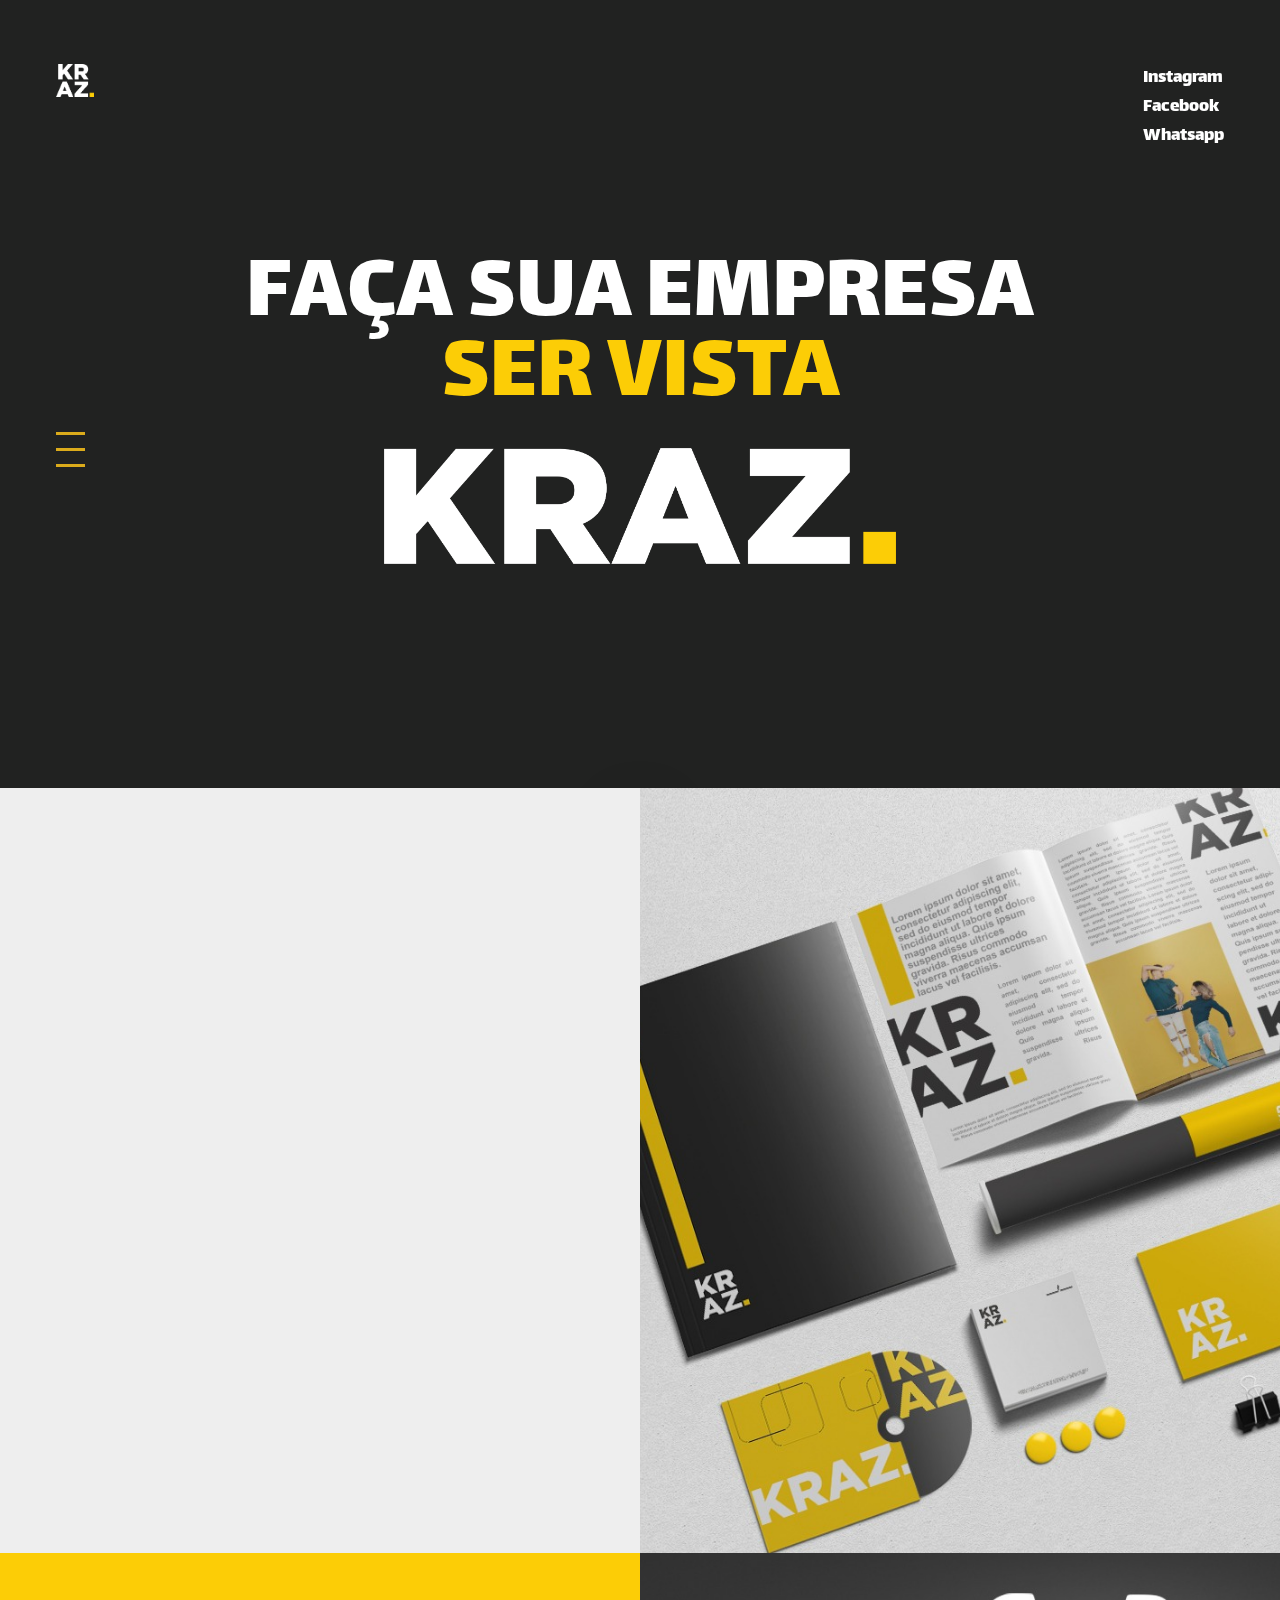
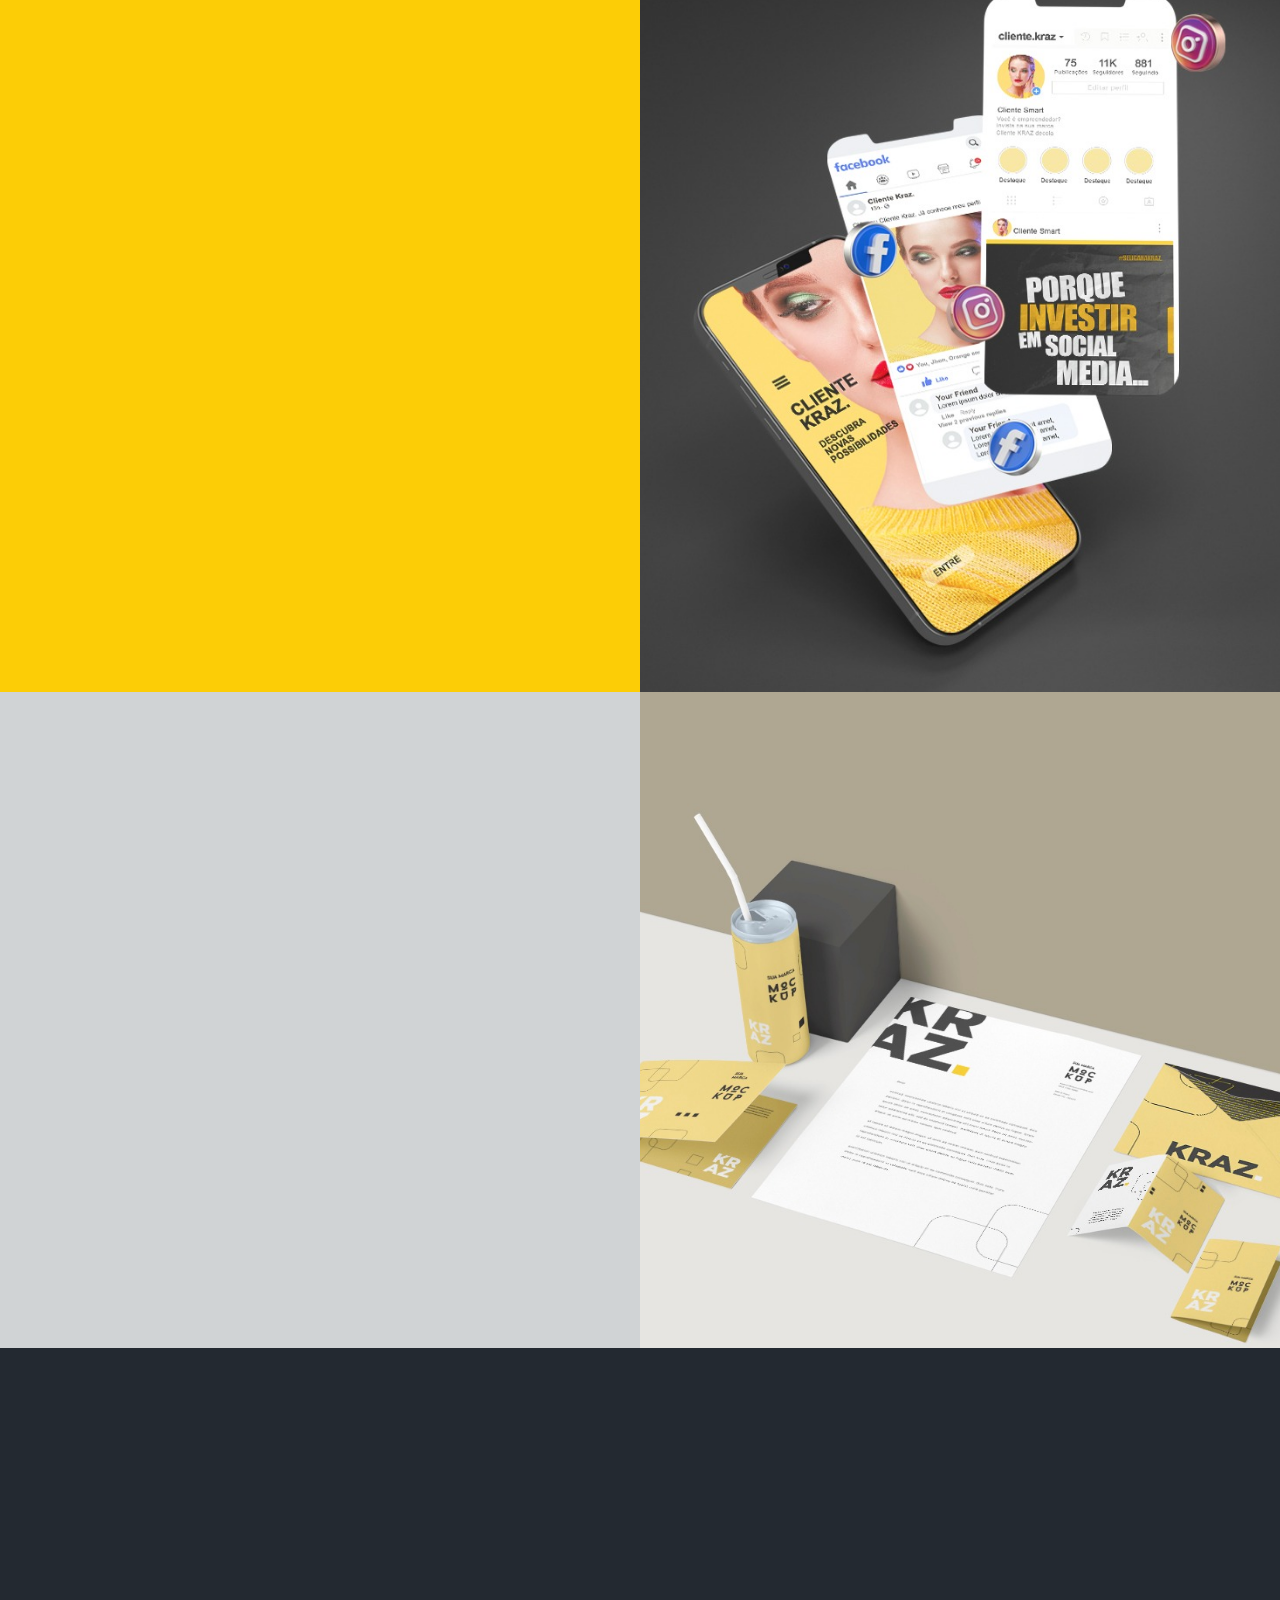
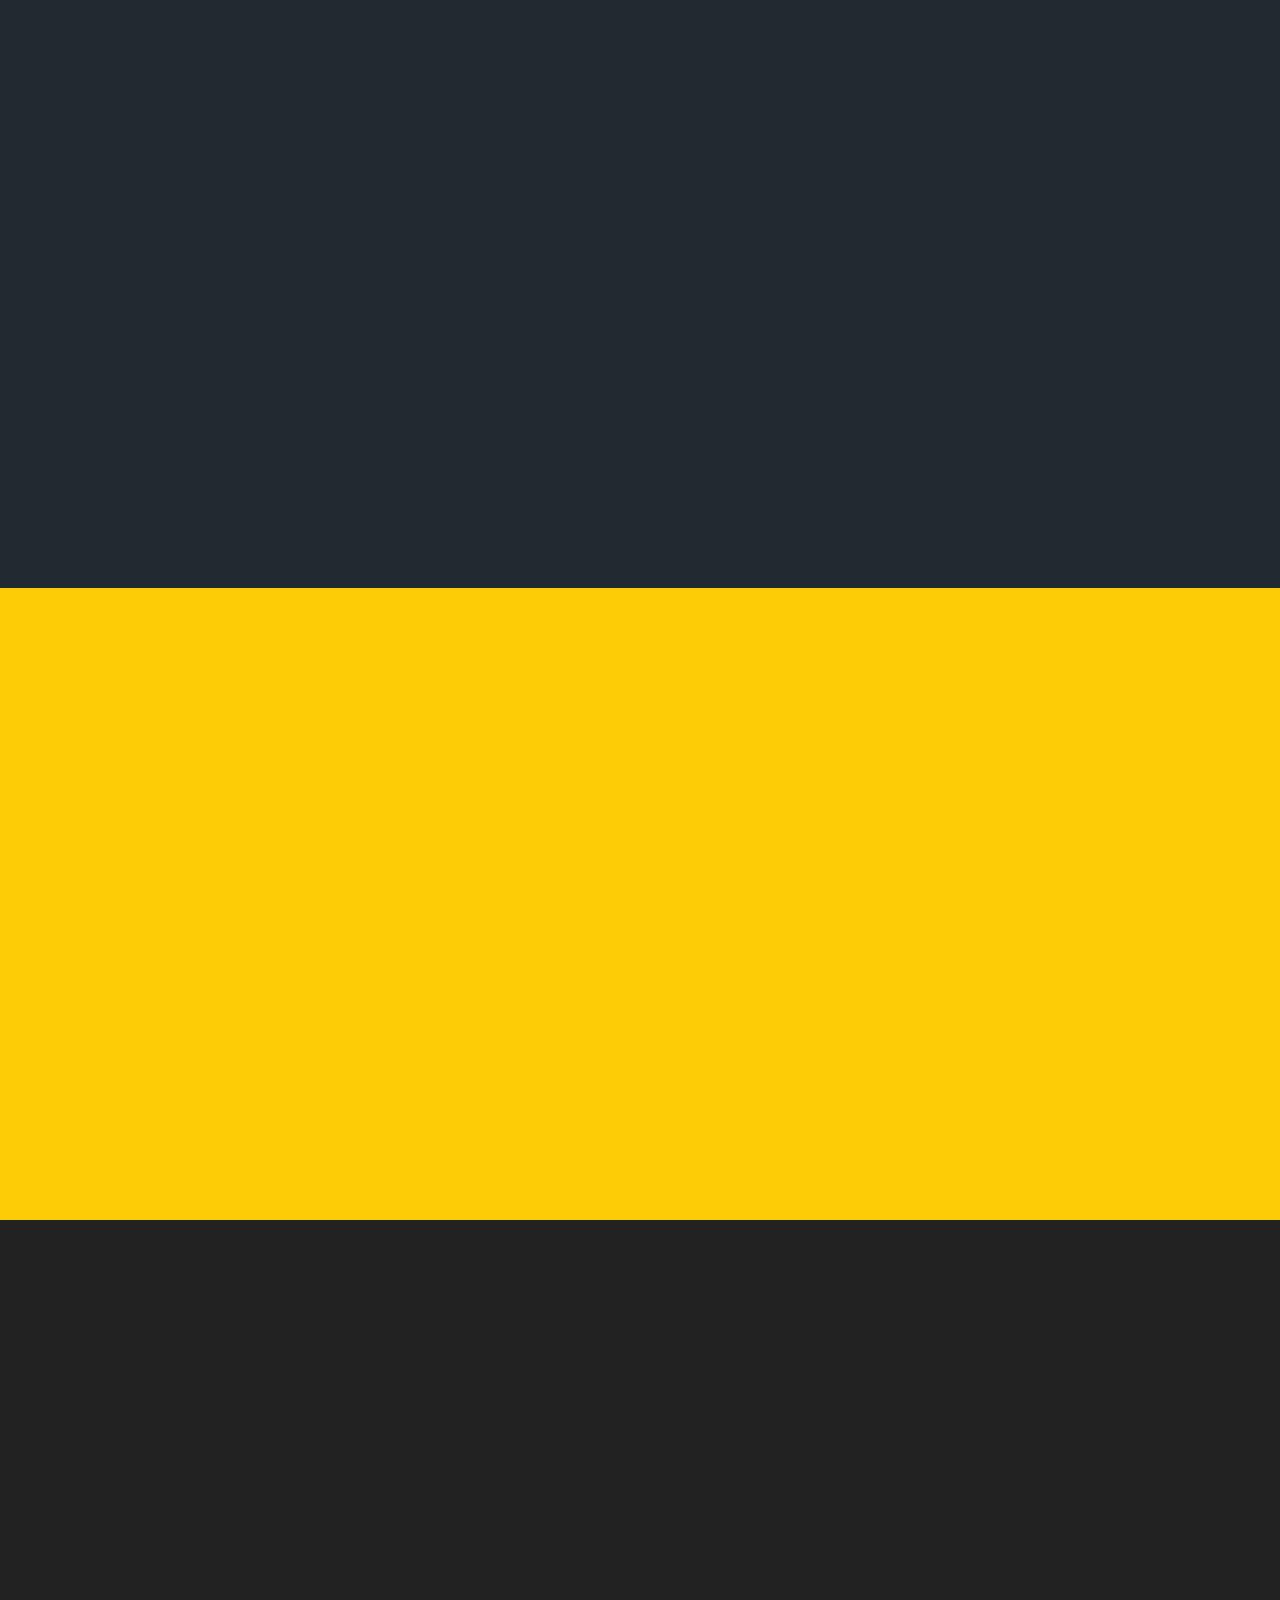
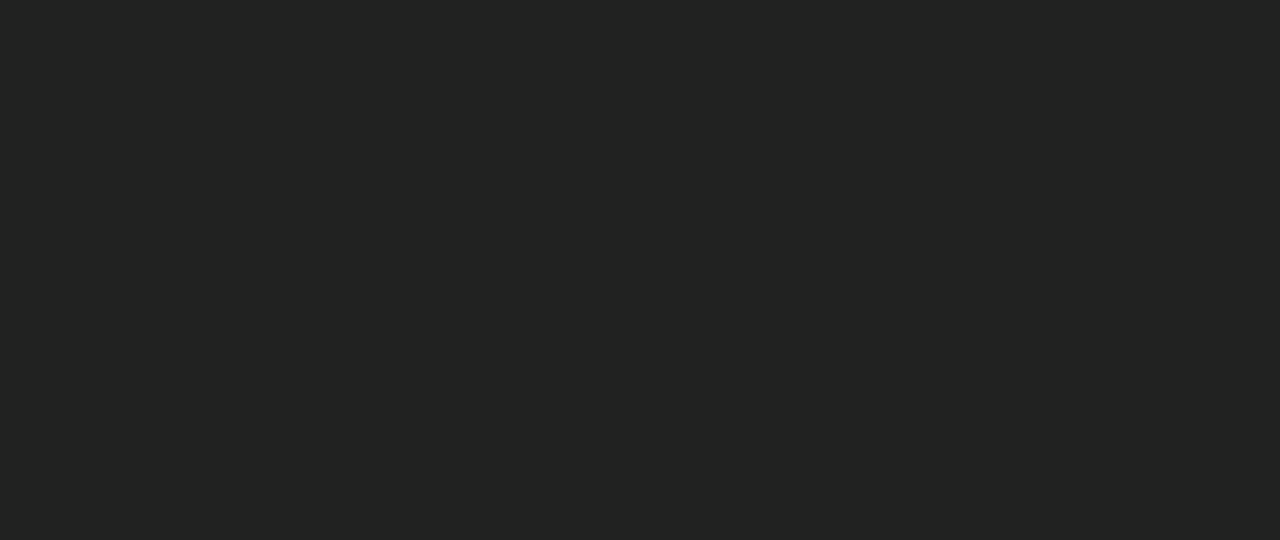
==== index.html @ 351a4a83 "remove slash from favicon" ====
<!DOCTYPE html>
<html lang="en">

<head>
  <meta charset="UTF-8">
  <meta name="viewport" content="width=device-width, initial-scale=1.0">
  <title>KRAZ - Início</title>
  <link rel="shortcut icon" href="favicon.ico" type="image/x-icon">
  <link rel="icon" href="favicon.ico" type="image/x-icon">
  <link rel="stylesheet" type="text/css" href="css/bootstrap.min.css">
  <link rel="stylesheet" type="text/css" href="css/fontawesome-all.min.css">
  <link rel="stylesheet" type="text/css" href="css/style.css">
  <link rel="stylesheet" type="text/css" href="css/organic-theme.css">
</head>

<body>
  <div class="menu-toggle">
    <div class="icon"></div>
  </div>
  <div class="main-menu">
    <div class="contant-info">
      <div><a href="mailto:agenciakraz@gmail.com">agenciakraz@gmail.com</a></div>
      <div>(11) 91148-5581</div>
    </div>
    <div class="menu-links">
      <ul>
        <li><a href="index.html">Início</a></li>
        <li><a href="contact.html">Contato</a></li>
      </ul>
    </div>
    <div class="social-media">
      <div class="social-link-holder"><a href="https://www.instagram.com/agenciakraz/">Instagram</a></div>
      <div class="social-link-holder"><a href="https://www.facebook.com/agencia.kraz">Facebook</a></div>
      <div class="social-link-holder"><a href="https://api.whatsapp.com/send?phone=5511911485581">Whatsapp</a></div>
    </div>
  </div>
  <nav class="container-fluid cnav">
    <div class="row">
      <div class="col">
        <div class="logo-holder">
          <a href="index.html"><img class="logo" src="images/logo.png" alt="KRAZ"></a>
        </div>
      </div>
      <div class="col text-right">
        <div class="social-media">
          <div class="social-link-holder"><a href="https://www.instagram.com/agenciakraz/">Instagram</a></div>
          <div class="social-link-holder"><a href="https://www.facebook.com/agencia.kraz">Facebook</a></div>
          <div class="social-link-holder"><a href="https://api.whatsapp.com/send?phone=5511911485581">Whatsapp</a></div>
        </div>
      </div>
    </div>
  </nav>
  <header class="container-fluid header">
    <div class="mouse-scroll"></div>
    <div class="row">
      <div class="col">
        <div class="extra-lg-text">
          <span>faça sua empresa</span><br>
          <span class="other-color">ser vista</span>
        </div>
        <img class="header-text-logo" src="images/kraz.png" alt="KRAZ">
      </div>
    </div>
  </header>
  <div class="container-fluid box-content">
    <div class="row">
      <div class="col-md-6">
        <div class="boxy c1-color">
          <div class="row">
            <div class="col">
              <h1 class="title">LOGOS<br>IDENTIDADES &<br>PROJETOS CRIATIVOS</h1>
            </div>
          </div>
          <div class="row">
            <div class="col-xs-12 col-sm-6 col-md-12 col-lg-5">
              <div class="text">
                <ul>
                  <li>Logo</li>
                  <li>Identidade visual</li>
                  <li>Estratégia de marca</li>
                </ul>
              </div>
            </div>
            <div class="col-xs-12 col-sm-6 col-md-12 col-lg-7">
              <div class="text">
                <ul>
                  <li>Planejamento estratégico</li>
                  <li>Design de produtos e serviços</li>
                  <li>Design gráfico</li>
                </ul>
              </div>
            </div>
          </div>
        </div>
      </div>
      <div class="col-md-6">
        <div class="boxy img-box">
          <div class="img"><img src="images/img1.jpeg" alt=""></div>
          <div class="bottom-text">
            <div class="link"></div>
            <div class="text"></div>
          </div>
        </div>
      </div>
    </div>
  </div>
  <div class="container-fluid box-content">
    <div class="row">
      <div class="col-md-6">
        <div class="boxy primary-color">
          <div class="row">
            <div class="col">
              <h1 class="title">SOCIAL MEDIA &<br>MERCADO DIGITAL</h1>
            </div>
          </div>
          <div class="row">
            <div class="col-xs-12 col-sm-6 col-md-12 col-lg-5">
              <div class="text">
                <ul>
                  <li>Redes sociais</li>
                  <li>Produção de Conteúdo</li>
                  <li>Criação e otimização</li>
                </ul>
              </div>
            </div>
            <div class="col-xs-12 col-sm-6 col-md-12 col-lg-7">
              <div class="text">
                <ul>
                  <li>User interface</li>
                  <li>User experience</li>
                  <li>Análise de medias</li>
                </ul>
              </div>
            </div>
          </div>
        </div>
      </div>
      <div class="col-md-6">
        <div class="boxy img-box">
          <div class="img"><img src="images/img2.jpeg" alt=""></div>
          <div class="bottom-text">
            <div class="link"></div>
            <div class="text"></div>
          </div>
        </div>
      </div>
    </div>
  </div>
  <div class="container-fluid box-content">
    <div class="row">
      <div class="col-md-6">
        <div class="boxy c2-color">
          <div class="row">
            <div class="col">
              <h1 class="title">DESIGN DE PAPELARIA</h1>
            </div>
          </div>
          <div class="row">
            <div class="col-xs-12 col-sm-6 col-md-12 col-lg-5">
              <div class="text">
                <ul>
                  <li>EMBALAGENS</li>
                  <li>PRODUTOS</li>
                  <li>LIVROS E APOSTILAS</li>
                  <li>BRINDES</li>
                </ul>
              </div>
            </div>
            <div class="col-xs-12 col-sm-6 col-md-12 col-lg-7">
              <div class="text">
                <ul>
                  <li>FOLDERS, BANNERS & FLYERS</li>
                  <li>CARTÕES</li>
                  <li>E MUITO MAIS</li>
                </ul>
              </div>
            </div>
          </div>
        </div>
      </div>
      <div class="col-md-6">
        <div class="boxy img-box">
          <div class="img"><img src="images/img3.jpeg" alt=""></div>
          <div class="bottom-text">
            <div class="link"></div>
            <div class="text"></div>
          </div>
        </div>
      </div>
    </div>
  </div>
  <div class="container-fluid default-content">
    <div class="row">
      <div class="col">
        <div class="lg-text">
          <span>Você precisa saber disso</span><br>
          <span class="other-color">Agora!</span>
        </div>
        <div class="normal-text">
          <p>
            Utilizamos da social media, marketing digital, criação e muita publicidade para criar soluções inteligentes <br>e fazer nossos clientes crescerem de forma orgânica,
            através de ferramentas estratégicas.<br>Focamos na jornada do cliente, pois é através dela que a <strong>mágica acontece</strong>!<br><br>
            Somos amigos, somos sócios, somos colaboradores, somos realizadores. Somos <br> <strong>uma família de famintos por experiências de sucesso</strong>.
          </p>
        </div>
        <div class="btn-holder">
          <a href="https://www.instagram.com/agenciakraz/" class="cr-btn primary">
            <i class="fab fa-instagram"></i>
            Visite nosso Instagram 
          </a>
        </div>
      </div>
    </div>
  </div>
  <div class="container-fluid other-content">
    <div class="row">
      <div class="col">
        <div class="lg-text">Vamos criar um<br>novo projeto?</div>
        <div class="normal-text">
          <p>Tem dúvidas sobre como podemos te ajudar? Manda pra gente!<br>Entraremos em contato o mais rápido possível.</p>
        </div>
        <div class="btn-holder">
          <a href="contact.html" class="cr-btn ex-padding">Entre em contato</a>
        </div>
      </div>
    </div>
  </div>
  <footer class="container-fluid footer">
    <div class="row">
      <div class="col">
        <div class="lg-text">
          <span>Que bom que você</span><br>
          <span>chegou até aqui!</span>
        </div>
        <div class="normal-text">
          <p>Falta pouco para fazer a sua empresa brilhar.</p>
        </div>
      </div>
    </div>
    <div class="row">
      <div class="col">
        <div class="contact-info-holder">
          <div class="title">Telefone</div>
          <div class="contact-info">(11) 91148-5581</div>
        </div>
      </div>
      <div class="col">
        <div class="contact-info-holder">
          <div class="title">E-mail</div>
          <div class="contact-info"><a href="mailto:agenciakraz@gmail.com">agenciakraz@gmail.com</a></div>
          <div class="social-media">
            <div class="social-link-holder"><a href="https://www.instagram.com/agenciakraz/">Instagram</a></div>
            <div class="social-link-holder"><a href="https://www.facebook.com/agencia.kraz">Facebook</a></div>
            <div class="social-link-holder"><a href="https://api.whatsapp.com/send?phone=5511911485581">Whatsapp</a></div>
          </div>
        </div>
      </div>
    </div>
  </footer>
  <script src="js/jquery.min.js"></script>
  <script src="js/popper.min.js"></script>
  <script src="js/bootstrap.min.js"></script>
  <script src="js/anime.min.js"></script>
  <script src="js/scrollreveal.min.js"></script>
  <script src="js/main.js"></script>
</body>

</html>
---- css/style.css ----
/*------------------------------------------------------------------
 * Theme Name: CRE8
 * Theme URI: https://www.brandio.io/envato/cre8
 * Author: Brandio
 * Author URI: https://www.brandio.io/
 * Description: A Bootstrap Responsive HTML5 Template
 * Version: 1.0
 * Licensed under MIT (https://github.com/twbs/bootstrap/blob/master/LICENSE)
 * Bootstrap v4.1 (http://getbootstrap.com)
 * Copyright 2019 Brandio.
 -------------------------------------------------------------------*/
/*------------------------------------------------------------------
[Table of contents]

1. General Styles.
2. Header Styles
3. Box Contentt Styles
4. Default Content Styles
5. Clients Section Styles
6. Other Content Styles
7. Process Section Styles
8. Team Section Styles
9. Jobs Section Styles
10. Blog Section Styles
11. Post Section Styles
12. Form Contact Styles
13. Jobs Section Styles
14. Social Row Styles
15. Project Info Styles
16. Footer Styles
17. Responsive Styles.
-------------------------------------------------------------------*/
@import url("https://fonts.googleapis.com/css?family=Comfortaa&display=swap");

@import url("https://fonts.googleapis.com/css?family=Lalezar&display=swap");
/* -----------------------------------
    1 - General Styles
------------------------------------*/
::selection {
  background-color: rgba(137, 139, 145, 0.7);
}

*,
body {
  font-family: "Comfortaa", cursive;
  font-weight: 400;
  -webkit-font-smoothing: antialiased;
  text-rendering: optimizeLegibility;
  -moz-osx-font-smoothing: grayscale;
}

h1,
h2,
h3,
h4,
h5,
h6 {
  font-family: "Lalezar", cursive;
}

button {
  border: none;
  background: transparent;
}

.cr-btn {
  display: inline-block;
  font-family: "Lalezar", cursive;
  font-size: 1.45rem;
  color: #fff;
  text-transform: uppercase;
  padding: 1.3rem 2.1rem 1rem;
  border-radius: 10rem;
  -webkit-box-shadow: inset 0 0 0 0.25rem #fff;
  box-shadow: inset 0 0 0 0.25rem #fff;
  -webkit-transition: all 0.3s ease-in-out;
  transition: all 0.3s ease-in-out;
}

.cr-btn:hover,
.cr-btn:focus {
  color: #232931;
  text-decoration: none;
  -webkit-box-shadow: inset 0 0 0 3.25rem #fff;
  box-shadow: inset 0 0 0 3.25rem #fff;
}

.cr-btn.primary {
  color: #fff;
  -webkit-box-shadow: inset 0 0 0 0.28rem #4ecca3;
  box-shadow: inset 0 0 0 0.28rem #4ecca3;
}

.cr-btn.primary:hover,
.cr-btn.primary:focus {
  color: #fff;
  -webkit-box-shadow: inset 0 0 0 3.25rem #4ecca3;
  box-shadow: inset 0 0 0 3.25rem #4ecca3;
}

.cr-btn.black {
  color: #000;
  -webkit-box-shadow: inset 0 0 0 0.28rem #000;
  box-shadow: inset 0 0 0 0.28rem #000;
}

.cr-btn.black:hover,
.cr-btn.black:focus {
  color: #fff;
  -webkit-box-shadow: inset 0 0 0 3.25rem #000;
  box-shadow: inset 0 0 0 3.25rem #000;
}

.cr-btn.ex-padding {
  padding: 1.3rem 3.7rem 1rem;
}

body {
  overflow-x: hidden;
  -webkit-transition: all 500ms cubic-bezier(1, -0.02, 0.25, 0.75);
  transition: all 500ms cubic-bezier(1, -0.02, 0.25, 0.75);
}

body.menu-open {
  padding-left: 30rem;
}

.menu-toggle {
  position: fixed;
  z-index: 99999;
  width: 1.8rem;
  height: 2.2rem;
  cursor: pointer;
  left: 3.5rem;
  top: 50%;
  margin-top: -1.1rem;
  mix-blend-mode: difference;
  -webkit-transition: all 500ms cubic-bezier(1, -0.02, 0.25, 0.75);
  transition: all 500ms cubic-bezier(1, -0.02, 0.25, 0.75);
}

.menu-toggle .icon {
  position: absolute;
  display: inline-block;
  top: 0;
  left: 0;
  width: 100%;
  height: 3px;
  background-color: #4ecca3;
  -webkit-transition: all 0.4s ease;
  transition: all 0.4s ease;
}

.menu-toggle .icon:before,
.menu-toggle .icon:after {
  content: "";
  position: absolute;
  left: 0;
  width: 100%;
  height: 100%;
  background-color: #4ecca3;
  -webkit-transform-origin: center;
  -moz-transform-origin: center;
  -ms-transform-origin: center;
  transform-origin: center;
  -webkit-transition: all 0.4s ease;
  transition: all 0.4s ease;
}

.menu-toggle .icon:before {
  top: 1rem;
}

.menu-toggle .icon:after {
  top: 2rem;
}

.menu-toggle.open {
  left: 29.1rem;
}

.menu-toggle.open .icon {
  background-color: transparent;
}

.menu-toggle.open .icon:before {
  -webkit-transform: rotate(45deg) scaleX(1.4);
  -moz-transform: rotate(45deg) scaleX(1.4);
  -ms-transform: rotate(45deg) scaleX(1.4);
  transform: rotate(45deg) scaleX(1.4);
}

.menu-toggle.open .icon:after {
  top: 1rem;
  -webkit-transform: rotate(-45deg) scaleX(1.4);
  -moz-transform: rotate(-45deg) scaleX(1.4);
  -ms-transform: rotate(-45deg) scaleX(1.4);
  transform: rotate(-45deg) scaleX(1.4);
}

.main-menu {
  position: fixed;
  top: 0;
  left: -30rem;
  height: 100%;
  width: 30rem;
  background-color: #393e46;
  text-align: right;
  padding: 3rem 4rem;
  overflow-y: hidden;
  z-index: 9999;
  -webkit-transition: all 500ms cubic-bezier(1, -0.02, 0.25, 0.75);
  transition: all 500ms cubic-bezier(1, -0.02, 0.25, 0.75);
}

.main-menu.opened {
  left: 0;
}

.main-menu .contant-info {
  margin-bottom: 4rem;
}

.main-menu .contant-info div {
  font-family: "Lalezar", cursive;
  font-size: 1.3rem;
  color: #777a80;
}

.main-menu .contant-info div a {
  font-family: "Lalezar", cursive;
  font-size: 1.3rem;
  color: #777a80;
  -webkit-transition: all 0.3s ease;
  transition: all 0.3s ease;
}

.main-menu .contant-info div a:hover,
.main-menu .contant-info div a:focus {
  color: #4ecca3;
  text-decoration: none;
}

.main-menu .menu-links {
  margin-bottom: 6rem;
}

.main-menu .menu-links ul {
  padding: 0;
  margin: 0;
  list-style: none;
}

.main-menu .menu-links ul li {
  overflow: hidden;
  padding-top: 0.5rem;
}

.main-menu .menu-links ul li a {
  display: inline-block;
  font-size: 5.3rem;
  line-height: 5.3rem;
  font-family: "Lalezar", cursive;
  color: #14181c;
  text-transform: uppercase;
  -webkit-transition: all 0.5s ease;
  transition: all 0.5s ease;
}

.main-menu .menu-links ul li a:hover,
.main-menu .menu-links ul li a:focus {
  color: #fff;
  text-decoration: none;
}

.main-menu .social-media {
  display: inline-block;
  opacity: 1;
  pointer-events: all;
  -webkit-transform: translateY(0);
  -moz-transform: translateY(0);
  -ms-transform: translateY(0);
  transform: translateY(0);
  -webkit-transition: all 0.3s ease;
  transition: all 0.3s ease;
}

.main-menu .social-media .social-link-holder {
  text-align: right;
}

.main-menu .social-media .social-link-holder a {
  font-size: 1.2rem;
  font-family: "Lalezar", cursive;
  color: #a8aaad;
  -webkit-transition: all 0.3s ease;
  transition: all 0.3s ease;
}

.main-menu .social-media .social-link-holder a:hover,
.main-menu .social-media .social-link-holder a:focus {
  color: #8b8d91;
  text-decoration: none;
}

/* -----------------------------------
    2 - Header Styles
------------------------------------*/
.cnav {
  position: fixed;
  width: 100%;
  z-index: 999;
  padding: 4rem 3.5rem;
  pointer-events: none;
  -webkit-transition: all 0.3s ease;
  transition: all 0.3s ease;
}

.cnav .logo-holder {
  display: inline-block;
  pointer-events: all;
}

.cnav .logo-holder img {
  width: 2.4rem;
}

.cnav .social-media {
  display: inline-block;
  opacity: 1;
  pointer-events: all;
  -webkit-transform: translateY(0);
  -moz-transform: translateY(0);
  -ms-transform: translateY(0);
  transform: translateY(0);
  -webkit-transition: all 0.3s ease;
  transition: all 0.3s ease;
}

.cnav .social-media .social-link-holder {
  text-align: left;
}

.cnav .social-media .social-link-holder a {
  font-size: 1.2rem;
  font-family: "Lalezar", cursive;
  color: #fff;
  -webkit-transition: all 0.3s ease;
  transition: all 0.3s ease;
}

.cnav .social-media .social-link-holder a:hover,
.cnav .social-media .social-link-holder a:focus {
  color: #898b91;
  text-decoration: none;
}

.cnav .social-media.hide {
  -webkit-transform: translateY(-13rem);
  -moz-transform: translateY(-13rem);
  -ms-transform: translateY(-13rem);
  transform: translateY(-13rem);
}

.cnav.blend {
  mix-blend-mode: difference;
}

.header {
  background-color: #232931;
  text-align: center;
  padding: 16rem 3.5rem 14rem;
}

.header .mouse-scroll {
  position: absolute;
  display: inline-block;
  bottom: 3rem;
  left: 50%;
  margin-left: -0.8rem;
  width: 1.6rem;
  height: 2.4rem;
  border-radius: 2rem;
  background-color: rgba(255, 255, 255, 0.15);
  pointer-events: none;
  -webkit-box-shadow: 0 0.3rem 5rem rgba(0, 0, 0, 0.24);
  box-shadow: 0 0.3rem 5rem rgba(0, 0, 0, 0.24);
  -webkit-transition: all 0.6s ease;
  transition: all 0.6s ease;
}

.header .mouse-scroll:before {
  position: absolute;
  content: "";
  top: 0.5rem;
  left: 50%;
  margin-left: -0.1rem;
  width: 0.2rem;
  height: 0.4rem;
  border-radius: 1rem;
  background-color: rgba(255, 255, 255, 0.21);
  -webkit-animation: m-an 2s ease infinite;
  -moz-animation: m-an 2s ease infinite;
  -ms-animation: m-an 2s ease infinite;
  animation: m-an 2s ease infinite;
}

.header .mouse-scroll.hide {
  opacity: 0;
}

.header .mouse-scroll.hide:before {
  opacity: 0;
  -webkit-animation: none;
  -moz-animation: none;
  -ms-animation: none;
  animation: none;
  -webkit-transition: all 0.6s ease;
  transition: all 0.6s ease;
}

@-webkit-keyframes m-an {
  0% {
    top: 0.5rem;
    height: 0.2rem;
    opacity: 0;
  }

  15% {
    top: 0.7rem;
    height: 0.6rem;
    opacity: 1;
  }

  50% {
    top: 0.9rem;
    height: 0.6rem;
    opacity: 1;
  }

  70% {
    top: 1rem;
    height: 0.5rem;
    opacity: 1;
  }

  90% {
    top: 1.2rem;
    height: 0.5rem;
    opacity: 0;
  }

  100% {
    top: 1.2rem;
    height: 0.5rem;
    opacity: 0;
  }
}

@-moz-keyframes m-an {
  0% {
    top: 0.5rem;
    height: 0.2rem;
    opacity: 0;
  }

  15% {
    top: 0.7rem;
    height: 0.6rem;
    opacity: 1;
  }

  50% {
    top: 0.9rem;
    height: 0.6rem;
    opacity: 1;
  }

  70% {
    top: 1rem;
    height: 0.5rem;
    opacity: 1;
  }

  90% {
    top: 1.2rem;
    height: 0.5rem;
    opacity: 0;
  }

  100% {
    top: 1.2rem;
    height: 0.5rem;
    opacity: 0;
  }
}

@-ms-keyframes m-an {
  0% {
    top: 0.5rem;
    height: 0.2rem;
    opacity: 0;
  }

  15% {
    top: 0.7rem;
    height: 0.6rem;
    opacity: 1;
  }

  50% {
    top: 0.9rem;
    height: 0.6rem;
    opacity: 1;
  }

  70% {
    top: 1rem;
    height: 0.5rem;
    opacity: 1;
  }

  90% {
    top: 1.2rem;
    height: 0.5rem;
    opacity: 0;
  }

  100% {
    top: 1.2rem;
    height: 0.5rem;
    opacity: 0;
  }
}

@keyframes m-an {
  0% {
    top: 0.5rem;
    height: 0.2rem;
    opacity: 0;
  }

  15% {
    top: 0.7rem;
    height: 0.6rem;
    opacity: 1;
  }

  50% {
    top: 0.9rem;
    height: 0.6rem;
    opacity: 1;
  }

  70% {
    top: 1rem;
    height: 0.5rem;
    opacity: 1;
  }

  90% {
    top: 1.2rem;
    height: 0.5rem;
    opacity: 0;
  }

  100% {
    top: 1.2rem;
    height: 0.5rem;
    opacity: 0;
  }
}

.extra-lg-text {
  color: #fff;
  text-align: center;
  font-family: "Lalezar", cursive;
  font-size: 6rem;
  line-height: 5rem;
  text-transform: uppercase;
}

.header-contact .lg-text {
  line-height: 4.8rem;
}

.extra-lg-text span {
  display: inline-block;
  font-family: "Lalezar", cursive;
}

.extra-lg-text .other-color {
  color: #4ecca3;
  font-family: "Lalezar", cursive;
}

.header-text-logo {
  margin-top: 32px;
  width: 40vw;
}

/*
.inner-page{
    .header{
        background-color: #393E46;
    }
}
*/
/* -----------------------------------
    3 - Box Contentt Styles
------------------------------------*/
.box-content {
  padding: 0;
}

.box-content .row {
  margin: 0;
}

.box-content .row div[class^="col"] {
  padding: 0;
}

.boxy {
  position: relative;
  height: 100%;
  padding: 12rem 6rem;
}

.boxy h1.title {
  font-size: 4.1rem;
  line-height: 3.4rem;
  margin: 0;
  margin-bottom: 3rem;
}

.boxy .text ul {
  padding: 0;
  margin: 0;
  list-style: none;
}

.boxy .text ul li {
  font-family: "Lalezar", cursive;
  text-transform: uppercase;
  font-size: 1.2rem;
}

.boxy .bottom-text {
  text-align: center;
}

.boxy .bottom-text .link {
  font-family: "Lalezar", cursive;
  text-transform: uppercase;
  color: #fff;
  font-size: 1.3rem;
}

.boxy .bottom-text .link a {
  font-family: "Lalezar", cursive;
  text-transform: uppercase;
  color: #fff;
  font-size: 1.3rem;
  -webkit-transition: all 0.3s ease;
  transition: all 0.3s ease;
}

.boxy .bottom-text .link a:hover,
.boxy .bottom-text .link a:focus {
  color: #abadb3;
  text-decoration: none;
}

.boxy .bottom-text .text {
  color: #fff;
  font-size: 1.2rem;
}

.boxy .project-link-full {
  position: absolute;
  display: inline-block;
  top: 0;
  left: 0;
  width: 100%;
  height: 100%;
}

.boxy.c1-color {
  background-color: #eeeeee;
}

.boxy.c1-color h1.title {
  color: #232931;
}

.boxy.c1-color .text {
  color: rgba(0, 0, 0, 0.66);
}

.boxy.c1-color .slg-text {
  color: #232931;
}

.boxy.c1-color .normal-lg-text p {
  color: rgba(0, 0, 0, 0.66);
}

.boxy.primary-color {
  background-color: #4ecca3;
}

.boxy.primary-color h1.title {
  color: #232931;
}

.boxy.primary-color .text {
  color: rgba(0, 0, 0, 0.66);
}

.boxy.primary-color .slg-text {
  color: #fff;
}

.boxy.primary-color .normal-lg-text p {
  color: #fff;
}

.boxy.default-color {
  background-color: #232931;
}

.boxy.default-color h1.title {
  color: #eeeeee;
}

.boxy.default-color .text {
  color: rgba(216, 216, 216, 0.66);
}

.boxy.default-color .slg-text {
  color: #fff;
}

.boxy.default-color .normal-lg-text p {
  color: rgba(255, 255, 255, 0.66);
}

.boxy.c2-color {
  background-color: #393e46;
}

.boxy.c2-color h1.title {
  color: #eeeeee;
}

.boxy.c2-color .text {
  color: rgba(216, 216, 216, 0.66);
}

.boxy.c2-color .slg-text {
  color: #fff;
}

.boxy.c2-color .normal-lg-text p {
  color: rgba(255, 255, 255, 0.66);
}

.boxy.img-box {
  position: relative;
  padding: 4rem;
  min-height: 652px;
  z-index: 1;
  display: -webkit-box;
  display: -moz-box;
  display: -ms-flexbox;
  display: -webkit-flex;
  display: flex;
  -moz-justify-content: center;
  -webkit-justify-content: center;
  -ms-justify-content: center;
  justify-content: center;
  -moz-align-items: flex-end;
  -webkit-align-items: flex-end;
  -ms-align-items: flex-end;
  align-items: flex-end;
  overflow: hidden;
}

.boxy.img-box:before {
  content: "";
  position: absolute;
  top: 0;
  left: 0;
  width: 100%;
  height: 100%;
  background-color: #232931;
  opacity: 0;
  z-index: -1;
  -webkit-transform-origin: center center;
  -moz-transform-origin: center center;
  -ms-transform-origin: center center;
  transform-origin: center center;
  -webkit-transform: scale(0.9);
  -moz-transform: scale(0.9);
  -ms-transform: scale(0.9);
  transform: scale(0.9);
  -webkit-transition: all 0.4s ease;
  transition: all 0.4s ease;
}

.boxy.img-box .img img {
  display: block;
  width: 100%;
  height: 100%;
  object-fit: cover;
}

.boxy.img-box .img {
  content: "";
  position: absolute;
  top: 0;
  left: 0;
  width: 100%;
  height: 100%;
  z-index: -2;
  background-size: cover;
  background-position: center;
  background-repeat: no-repeat;
  -webkit-transform-origin: center center;
  -moz-transform-origin: center center;
  -ms-transform-origin: center center;
  transform-origin: center center;
  -webkit-transform: scale(1);
  -moz-transform: scale(1);
  -ms-transform: scale(1);
  transform: scale(1);
  -webkit-transition: all 2s ease;
  transition: all 2s ease;
}

.boxy.img-box:hover .img,
.boxy.img-box:focus .img {
  -webkit-transform: scale(1.1);
  -moz-transform: scale(1.1);
  -ms-transform: scale(1.1);
  transform: scale(1.1);
}

.boxy.img-box:hover:before,
.boxy.img-box:focus:before {
  opacity: 0.8;
  -webkit-transform: scale(1);
  -moz-transform: scale(1);
  -ms-transform: scale(1);
  transform: scale(1);
}

/* -----------------------------------
    4 - Default Content Styles
------------------------------------*/
.default-content {
  background-color: #232931;
  text-align: center;
  padding: 10rem 3.5rem 8rem;
}

.default-content .lg-text {
  margin-bottom: 2.2rem;
}

.default-content p {
  color: rgba(255, 255, 255, 0.66);
  font-size: 1.26rem;
  line-height: 2.5rem;
}

.default-content .normal-text {
  margin-bottom: 5rem;
}

.default-content .fa-instagram {
  margin-right: 0.5rem;
}

.lg-text {
  color: #fff;
  text-align: center;
  font-family: "Lalezar", cursive;
  font-size: 5.3rem;
  line-height: 3.9rem;
  text-transform: uppercase;
  margin-bottom: 2.2rem;
}

.lg-text span {
  font-family: "Lalezar", cursive;
  display: inline-block;
}

.lg-text .other-color {
  color: #4ecca3;
  font-family: "Lalezar", cursive;
}

.normal-text p {
  color: rgba(255, 255, 255, 0.66);
  font-size: 1.26rem;
  line-height: 2.5rem;
}

.slg-text {
  color: #fff;
  text-align: center;
  font-family: "Lalezar", cursive;
  font-size: 5rem;
  line-height: 3.9rem;
  text-transform: uppercase;
  margin-bottom: 5rem;
}

.slg-text span {
  font-family: "Lalezar", cursive;
  display: inline-block;
}

.slg-text .other-color {
  color: #4ecca3;
  font-family: "Lalezar", cursive;
}

.normal-lg-text {
  text-align: center;
}

.normal-lg-text p {
  font-family: "Lalezar", cursive;
  color: rgba(255, 255, 255, 0.66);
  font-size: 2.5rem;
  line-height: 3.3rem;
}

.normal-lg-text p a {
  font-family: "Lalezar", cursive;
  color: rgba(255, 255, 255, 0.66);
  font-size: 2rem;
  line-height: 3.3rem;
}

/* -----------------------------------
    5 - Clients Section Styles
------------------------------------*/
.clients-section {
  background-color: #fff;
  text-align: left;
  padding: 10rem 10rem 3rem;
}

.clients-section .lg-text {
  color: #000;
  text-align: left;
  margin-bottom: 2.2rem;
}

.clients-section p {
  color: rgba(0, 0, 0, 0.66);
  font-size: 1.26rem;
  line-height: 2.5rem;
}

.clients-section .normal-text {
  margin-bottom: 5rem;
}

.clients-section .clients-logos {
  display: -webkit-box;
  display: -moz-box;
  display: -ms-flexbox;
  display: -webkit-flex;
  display: flex;
  -moz-flex-flow: row wrap;
  -webkit-flex-flow: row wrap;
  -ms-flex-flow: row wrap;
  flex-flow: row wrap;
  width: 100%;
}

.clients-section .clients-logos .logo-holder {
  -moz-flex: 1 1 25%;
  -webkit-flex: 1 1 25%;
  -ms-flex: 1 1 25%;
  flex: 1 1 25%;
  margin-bottom: 5rem;
}

.clients-section .clients-logos .logo-holder img {
  max-height: 2.8rem;
}

/* -----------------------------------
    6 - Other Content Styles
------------------------------------*/
.other-content {
  background-color: #393e46;
  text-align: center;
  padding: 9rem 3.5rem 7rem;
}

.other-content .lg-text {
  margin-bottom: 2.2rem;
}

.other-content p {
  color: rgba(255, 255, 255, 0.66);
  font-size: 1.26rem;
  line-height: 2.5rem;
}

.other-content .normal-text {
  margin-bottom: 4rem;
}

/* -----------------------------------
    7 - Process Section Styles
------------------------------------*/
.process-section {
  background-color: #fff;
  text-align: left;
  padding: 8rem 12rem 3rem;
}

.process-section .lg-text {
  text-align: left;
}

.process-section p {
  color: rgba(0, 0, 0, 0.66);
  margin-bottom: 6rem;
}

.process-section > .row {
  margin-right: -40px;
  margin-left: -40px;
}

.process-section > .row > div[class^="col"] {
  padding-right: 40px;
  padding-left: 40px;
}

.text-box {
  margin-bottom: 4rem;
}

.text-box .title {
  font-family: "Lalezar", cursive;
  font-size: 2.4rem;
  margin-bottom: 0.8rem;
}

.text-box p {
  color: rgba(0, 0, 0, 0.66);
  font-size: 1.26rem;
  line-height: 2.5rem;
}

/* -----------------------------------
    8 - Team Section Styles
------------------------------------*/
.team-section {
  position: relative;
  background-color: #393e46;
  padding: 10rem 8rem 12rem;
  z-index: 10;
}

.team-section .team-photos {
  position: absolute;
  left: 0;
  bottom: -12.25rem;
  width: 100%;
  padding-bottom: 5rem;
  overflow: hidden;
  white-space: nowrap;
  -webkit-touch-callout: none;
  -webkit-user-select: none;
  -khtml-user-select: none;
  -moz-user-select: none;
  -ms-user-select: none;
  user-select: none;
}

.team-section .team-photos .photo-holder {
  position: relative;
  display: inline-block;
  margin: 0 2.4rem;
}

.team-section .team-photos .photo-holder img {
  border-radius: 10rem;
  width: 14.5rem;
}

.team-section .team-photos .photo-holder:nth-child(odd) {
  bottom: -3.5rem;
}

@-webkit-keyframes photos-move {
  0% {
    -webkit-transform: translateX(0);
    -moz-transform: translateX(0);
    -ms-transform: translateX(0);
    transform: translateX(0);
  }

  100% {
    -webkit-transform: translateX(-140%);
    -moz-transform: translateX(-140%);
    -ms-transform: translateX(-140%);
    transform: translateX(-140%);
  }
}

@-moz-keyframes photos-move {
  0% {
    -webkit-transform: translateX(0);
    -moz-transform: translateX(0);
    -ms-transform: translateX(0);
    transform: translateX(0);
  }

  100% {
    -webkit-transform: translateX(-140%);
    -moz-transform: translateX(-140%);
    -ms-transform: translateX(-140%);
    transform: translateX(-140%);
  }
}

@-ms-keyframes photos-move {
  0% {
    -webkit-transform: translateX(0);
    -moz-transform: translateX(0);
    -ms-transform: translateX(0);
    transform: translateX(0);
  }

  100% {
    -webkit-transform: translateX(-140%);
    -moz-transform: translateX(-140%);
    -ms-transform: translateX(-140%);
    transform: translateX(-140%);
  }
}

@keyframes photos-move {
  0% {
    -webkit-transform: translateX(0);
    -moz-transform: translateX(0);
    -ms-transform: translateX(0);
    transform: translateX(0);
  }

  100% {
    -webkit-transform: translateX(-140%);
    -moz-transform: translateX(-140%);
    -ms-transform: translateX(-140%);
    transform: translateX(-140%);
  }
}

/* -----------------------------------
    9 - Jobs Section Styles
------------------------------------*/
.jobs-section {
  background-color: #fff;
  text-align: left;
  padding: 10rem 10rem 3rem;
}

.jobs-section .lg-text {
  text-align: left;
  margin-bottom: 7rem;
}

.jobs-section .job-box-row {
  margin-bottom: 5rem;
}

.jobs-section .job-box-row:last-child {
  margin-bottom: 0;
}

.jobs-section .job-box .title {
  font-family: "Lalezar", cursive;
  font-size: 2.4rem;
  line-height: 2.5rem;
  text-transform: uppercase;
}

.jobs-section .job-box .subtitle {
  color: rgba(0, 0, 0, 0.66);
  font-size: 1.26rem;
  line-height: 2.5rem;
}

.jobs-section .btn-holder {
  text-align: right;
}

.padding-for-team {
  padding-top: 17rem !important;
}

.no-padding-bottom {
  padding-bottom: 0 !important;
}

/* -----------------------------------
    10 - Blog Section Styles
------------------------------------*/
.blog-section {
  padding: 6rem;
  background-color: #fff;
}

.post-box {
  display: -webkit-box;
  display: -moz-box;
  display: -ms-flexbox;
  display: -webkit-flex;
  display: flex;
  background-color: #eeeeee;
  margin-bottom: 5rem;
}

.post-box:last-child {
  margin-bottom: 0;
}

.post-box .text-holder {
  padding: 6.5rem 5rem;
}

.post-box .text-holder .title {
  display: inline-block;
  color: #232931;
  text-align: left;
  font-family: "Lalezar", cursive;
  font-size: 5.3rem;
  line-height: 3.9rem;
  text-transform: uppercase;
  margin-bottom: 2.2rem;
  -webkit-transition: all 0.3s ease;
  transition: all 0.3s ease;
}

.post-box .text-holder .title:hover,
.post-box .text-holder .title:focus {
  text-decoration: none;
  color: #60666d;
}

.post-box .text-holder .text {
  color: rgba(0, 0, 0, 0.66);
  font-size: 1.26rem;
  line-height: 2.5rem;
}

.post-box .img-holder img {
  width: 29rem;
}

/* -----------------------------------
    11 - Post Section Styles
------------------------------------*/
.post-section {
  background-color: #fff;
  padding: 0;
}

.post-section > .row {
  margin: 0;
}

.post-section > .row > div[class^="col"] {
  padding: 0;
}

.post-section .post-header {
  display: -webkit-box;
  display: -moz-box;
  display: -ms-flexbox;
  display: -webkit-flex;
  display: flex;
}

.post-section .post-header .post-info-holder {
  display: -webkit-box;
  display: -moz-box;
  display: -ms-flexbox;
  display: -webkit-flex;
  display: flex;
  margin-bottom: 4rem;
}

.post-section .post-header .post-info-holder .link-holder {
  -moz-flex: 1;
  -webkit-flex: 1;
  -ms-flex: 1;
  flex: 1;
}

.post-section .post-header .post-info-holder .link-holder a {
  font-family: "Lalezar", cursive;
  font-size: 1.7rem;
  color: #393e46;
  text-transform: uppercase;
  -webkit-transition: all 0.3s ease;
  transition: all 0.3s ease;
}

.post-section .post-header .post-info-holder .link-holder a:hover,
.post-section .post-header .post-info-holder .link-holder a:focus {
  color: #60666d;
  text-decoration: none;
}

.post-section .post-header .post-info-holder .post-info {
  -moz-flex: 1;
  -webkit-flex: 1;
  -ms-flex: 1;
  flex: 1;
  text-align: right;
}

.post-section .post-header .post-info-holder .post-info .date {
  display: inline-block;
  color: rgba(0, 0, 0, 0.66);
  font-size: 1.26rem;
  margin-right: 1rem;
}

.post-section .post-header .post-info-holder .post-info .auther {
  display: inline-block;
  color: rgba(0, 0, 0, 0.66);
  font-size: 1.26rem;
}

.post-section .post-header .text-holder {
  padding: 4rem 9.5rem;
}

.post-section .post-header .text-holder .title {
  display: inline-block;
  color: #232931;
  text-align: left;
  font-family: "Lalezar", cursive;
  font-size: 5.3rem;
  line-height: 3.9rem;
  text-transform: uppercase;
  margin-bottom: 2.2rem;
  -webkit-transition: all 0.3s ease;
  transition: all 0.3s ease;
}

.post-section .post-header .text-holder .text {
  color: rgba(0, 0, 0, 0.66);
  font-size: 1.26rem;
  line-height: 2.5rem;
}

.post-section .post-header .img-holder img {
  width: 29rem;
}

.post-section .post-content {
  padding: 4rem 9.5rem;
}

.post-section .post-content h1 {
  margin-bottom: 1rem;
}

.post-section .post-content p {
  color: rgba(0, 0, 0, 0.66);
  font-size: 1.12rem;
  line-height: 2.5rem;
  margin-bottom: 4rem;
}

/* -----------------------------------
    12 - Form Contact Styles
------------------------------------*/
.form-contact {
  padding: 4rem 8rem;
  background-color: #fccd06;
}

.form-contact .normal-text p {
  color: #212221;
  text-align: center;
}

.form-contact form {
  width: 100%;
  display: flex;
  flex-direction: column;
}

.form-contact form input,
.form-contact form textarea {
  border: none;
  margin: 0.2rem 0;
  padding: 0.6rem 1rem;
  border-radius: 16px;
}

.form-contact .cr-btn {
  padding: 0.8rem 2rem;
  margin-top: 0.5rem;
  cursor: pointer;
}

/* -----------------------------------
    13 - Jobs Section Styles
------------------------------------*/
.our-people-section {
  background-color: #fff;
  text-align: left;
  padding: 10rem 10rem;
}

.our-people-section .extra-lg-text {
  color: #393e46;
  margin-bottom: 11rem;
}

.our-people-section .lg-text {
  text-align: left;
  margin-bottom: 2rem;
}

.our-people-section .normal-text {
  margin-bottom: 5rem;
}

.our-people-section .normal-text p {
  color: rgba(0, 0, 0, 0.66);
}

.our-people-section .people-box-row {
  margin-bottom: 5rem;
}

.our-people-section .people-box-row:last-child {
  margin-bottom: 0;
}

.our-people-section .people-box .title {
  font-family: "Lalezar", cursive;
  font-size: 2.4rem;
  line-height: 2.5rem;
  text-transform: uppercase;
}

.our-people-section .people-box .subtitle {
  color: rgba(0, 0, 0, 0.66);
  font-size: 1.26rem;
  line-height: 2.5rem;
}

.our-people-section .btn-holder {
  text-align: right;
}

/* -----------------------------------
    14 - Social Row Styles
------------------------------------*/
.social-row {
  background-color: #393e46;
  text-align: center;
  padding: 5rem 5.5rem;
}

.social-row .social-media .social-link-holder {
  display: inline-block;
  margin: 0 1rem;
}

.social-row .social-media .social-link-holder a {
  font-family: "Lalezar", cursive;
  font-size: 2.5rem;
  color: #fff;
  -webkit-transition: all 0.3s ease;
  transition: all 0.3s ease;
}

.social-row .social-media .social-link-holder a:hover,
.social-row .social-media .social-link-holder a:focus {
  color: #4ecca3;
  text-decoration: none;
}

/* -----------------------------------
    15 - Project Info Styles
------------------------------------*/
.project-info {
  background-color: #fff;
  padding: 6rem 8rem 2rem;
}

.project-info h2 {
  color: #393e46;
  margin-bottom: 1rem;
}

.project-info .lg-text {
  color: #000;
  text-align: left;
  margin-bottom: 2rem;
}

.project-info .normal-text {
  margin-bottom: 5rem;
}

.project-info .normal-text p {
  color: rgba(0, 0, 0, 0.66);
}

.project-info .text-box .title {
  color: #393e46;
  font-size: 1.9rem;
  margin-bottom: 1.4rem;
}

.project-imgs {
  background-color: #fff;
  padding: 3.5rem;
}

.project-imgs .img-holder {
  margin-bottom: 4rem;
}

.project-imgs .img-holder img {
  width: 100%;
}

/* -----------------------------------
    16 - Footer Styles
------------------------------------*/
.footer {
  background-color: #232931;
  text-align: center;
  padding: 10rem 8rem 8rem;
}

.footer .lg-text {
  color: #4ecca3;
  margin-bottom: 2.2rem;
}

.footer p {
  color: rgba(255, 255, 255, 0.66);
  font-size: 1.26rem;
  line-height: 2.5rem;
}

.footer .normal-text {
  margin-bottom: 6rem;
}

.footer .contact-info-holder {
  text-align: left;
}

.footer .contact-info-holder .title {
  font-family: "Lalezar", cursive;
  font-size: 1.6rem;
  color: #777a80;
}

.footer .contact-info-holder .contact-info {
  font-family: "Lalezar", cursive;
  color: #fff;
  font-size: 4.8rem;
}

.footer .contact-info-holder .contact-info a {
  font-family: "Lalezar", cursive;
  color: #fff;
  font-size: 4.8rem;
  -webkit-transition: all 0.3s ease;
  transition: all 0.3s ease;
}

.footer .contact-info-holder .contact-info a:hover,
.footer .contact-info-holder .contact-info a:focus {
  color: #4ecca3;
  text-decoration: none;
}

.footer .contact-info-holder .social-media {
  display: inline-block;
  opacity: 1;
  pointer-events: all;
  -webkit-transform: translateY(0);
  -moz-transform: translateY(0);
  -ms-transform: translateY(0);
  transform: translateY(0);
  -webkit-transition: all 0.3s ease;
  transition: all 0.3s ease;
}

.footer .contact-info-holder .social-media .social-link-holder {
  text-align: left;
  display: inline-block;
  margin-right: 0.5rem;
}

.footer .contact-info-holder .social-media .social-link-holder a {
  font-size: 1.2rem;
  font-family: "Lalezar", cursive;
  color: #fff;
  -webkit-transition: all 0.3s ease;
  transition: all 0.3s ease;
}

.footer .contact-info-holder .social-media .social-link-holder a:hover,
.footer .contact-info-holder .social-media .social-link-holder a:focus {
  color: #898b91;
  text-decoration: none;
}

.footer.one-word {
  padding: 14rem 8rem 13rem;
}

.footer.one-word .lg-text {
  color: #fff;
}

/* -----------------------------------
    17 - Responsive Styles
------------------------------------*/
@media (max-width: 1200px) {
  body.menu-open {
    padding-left: 0;
  }

  .clients-section .clients-logos .logo-holder img {
    max-height: 2rem;
  }

  .footer .contact-info-holder .contact-info,
  .form-contact .contact-info-holder .contact-info {
    font-size: 4rem;
  }

  .footer .contact-info-holder .contact-info a,
  .form-contact .contact-info-holder .contact-info a {
    font-size: 4rem;
  }

  .post-box {
    margin-bottom: 3rem;
  }

  .post-box:last-child {
    margin-bottom: 0;
  }

  .post-box .text-holder {
    padding: 4rem 4rem;
  }

  .post-box .text-holder .title {
    font-size: 4rem;
    line-height: 2.8rem;
    margin-bottom: 1.2rem;
  }

  .post-box .text-holder .text {
    font-size: 1.2rem;
    line-height: 2rem;
  }

  .post-box .img-holder img {
    width: 23rem;
  }

  .post-section .post-header .post-info-holder {
    margin-bottom: 3rem;
    -moz-flex-direction: column;
    -webkit-flex-direction: column;
    -ms-flex-direction: column;
    flex-direction: column;
  }

  .post-section .post-header .post-info-holder .post-info {
    text-align: left;
  }

  .post-section .post-header .text-holder .title {
    font-size: 3.6rem;
    line-height: 2.5rem;
    margin-bottom: 2.2rem;
  }

  .post-section .post-header .img-holder img {
    width: 24rem;
  }
}

@media (max-width: 992px) {
  .extra-lg-text {
    font-size: 4.8rem;
    line-height: 3.4rem;
  }

  .lg-text {
    font-size: 4rem;
    line-height: 2.8rem;
  }

  .header-contact .lg-text {
    line-height: 3.8rem;
  }

  .normal-text p {
    font-size: 1.1rem;
    line-height: 1.8rem;
  }

  .slg-text {
    font-size: 2.6rem;
    line-height: 1.9rem;
    margin-bottom: 3rem;
  }

  .normal-lg-text p {
    font-size: 1.8rem;
    line-height: 2rem;
  }

  .boxy {
    padding: 5rem 6rem;
  }

  .boxy h1.title {
    font-size: 3rem;
    line-height: 2.4rem;
    margin-bottom: 2rem;
  }

  .boxy.img-box {
    padding: 3.2rem;
    min-height: 370px;
  }

  .boxy.img-box:before {
    background: initial;
    background-repeat: repeat-x;
    background-image: -webkit-linear-gradient(
      0deg,
      rgba(35, 41, 49, 0.6),
      rgba(35, 41, 49, 0)
    );
    background-image: -o-linear-gradient(
      0deg,
      rgba(35, 41, 49, 0.6),
      rgba(35, 41, 49, 0)
    );
    background-image: linear-gradient(
      0deg,
      rgba(35, 41, 49, 0.6),
      rgba(35, 41, 49, 0)
    );
    opacity: 1;
    -webkit-transform: scale(1);
    -moz-transform: scale(1);
    -ms-transform: scale(1);
    transform: scale(1);
  }

  .boxy .bottom-text .link {
    font-size: 1rem;
  }

  .boxy .bottom-text .link a {
    font-size: 1rem;
  }

  .boxy .bottom-text .text {
    font-size: 0.9rem;
  }

  .boxy.simple-data {
    padding: 7rem 6rem;
  }

  .clients-section {
    padding: 6rem 6.5rem 5rem;
  }

  .clients-section .clients-logos .logo-holder {
    -moz-flex: 1 1 25%;
    -webkit-flex: 1 1 25%;
    -ms-flex: 1 1 25%;
    flex: 1 1 25%;
    margin-bottom: 3rem;
  }

  .clients-section .clients-logos .logo-holder img {
    max-height: 1.8rem;
  }

  .process-section {
    padding: 6rem 6.5rem;
  }

  .process-section p {
    margin-bottom: 4rem;
  }

  .text-box {
    margin-bottom: 2rem;
  }

  .text-box .title {
    font-size: 2rem;
    margin-bottom: 0.6rem;
  }

  .text-box p {
    font-size: 1.1rem;
    line-height: 1.8rem;
  }

  .team-section {
    padding: 6rem 2rem 6rem;
  }

  .team-section .team-photos {
    bottom: -10.25rem;
    padding-bottom: 5rem;
  }

  .team-section .team-photos .photo-holder {
    margin: 0 1.5rem;
  }

  .team-section .team-photos .photo-holder img {
    width: 10rem;
  }

  .team-section .team-photos .photo-holder:nth-child(odd) {
    bottom: -2rem;
  }

  .jobs-section {
    padding: 6rem 6.5rem;
  }

  .jobs-section .lg-text {
    margin-bottom: 4rem;
  }

  .jobs-section .job-box-row {
    margin-bottom: 4rem;
  }

  .jobs-section .job-box-row:last-child {
    margin-bottom: 0;
  }

  .jobs-section .job-box .title {
    font-size: 2rem;
    line-height: 2.5rem;
    text-transform: capitalize;
  }

  .jobs-section .job-box .subtitle {
    font-size: 1.1rem;
    line-height: 2.5rem;
    margin-bottom: 0.5rem;
  }

  .jobs-section .btn-holder {
    text-align: right;
  }

  .jobs-section .btn-holder .cr-btn {
    padding: 1rem 2rem 0.7rem;
  }

  .padding-for-team {
    padding-top: 12rem !important;
  }

  .project-info {
    padding: 4rem 6.5rem 0;
  }

  .project-info h2 {
    font-size: 2rem;
    line-height: 1.8rem;
  }

  .project-info .normal-text {
    margin-bottom: 2rem;
  }

  .project-info .text-box .title {
    font-size: 1.9rem;
    margin-bottom: 0.2rem;
  }

  .blog-section {
    padding: 4rem 6.5rem;
  }

  .post-box {
    margin-bottom: 3rem;
  }

  .post-box:last-child {
    margin-bottom: 0;
  }

  .post-box .text-holder {
    padding: 4rem 3rem;
  }

  .post-box .text-holder .title {
    font-size: 2.9rem;
    line-height: 2rem;
    margin-bottom: 1.2rem;
  }

  .post-box .text-holder .text {
    font-size: 1rem;
    line-height: 1.8rem;
  }

  .post-box .img-holder img {
    width: 20rem;
  }

  .post-section .post-header .post-info-holder {
    margin-bottom: 3rem;
    -moz-flex-direction: column;
    -webkit-flex-direction: column;
    -ms-flex-direction: column;
    flex-direction: column;
  }

  .post-section .post-header .post-info-holder .link-holder a {
    font-size: 1.4rem;
  }

  .post-section .post-header .post-info-holder .post-info {
    text-align: left;
  }

  .post-section .post-header .post-info-holder .post-info .date {
    font-size: 1.1rem;
  }

  .post-section .post-header .post-info-holder .post-info .auther {
    font-size: 1.1rem;
  }

  .post-section .post-header .text-holder {
    padding: 3rem 6.5rem 0rem;
  }

  .post-section .post-header .text-holder .title {
    font-size: 2.6rem;
    line-height: 2rem;
    margin-bottom: 2.2rem;
  }

  .post-section .post-header .text-holder .text {
    font-size: 1rem;
    line-height: 1.8rem;
  }

  .post-section .post-header .img-holder img {
    width: 20rem;
  }

  .post-section .post-content {
    padding: 3rem 6.5rem;
  }

  .post-section .post-content h1 {
    font-size: 2rem;
    line-height: 2rem;
    margin-bottom: 1rem;
  }

  .post-section .post-content p {
    font-size: 1rem;
    line-height: 1.8rem;
    margin-bottom: 3rem;
  }

  .our-people-section {
    padding: 6rem 6.5rem;
  }

  .our-people-section .extra-lg-text {
    margin-bottom: 5rem;
  }

  .our-people-section .lg-text {
    margin-bottom: 2rem;
  }

  .our-people-section .normal-text {
    margin-bottom: 3rem;
  }

  .our-people-section .people-box-row {
    margin-bottom: 3rem;
  }

  .our-people-section .people-box-row:last-child {
    margin-bottom: 0;
  }

  .our-people-section .people-box .title {
    font-size: 2rem;
    line-height: 2.5rem;
  }

  .our-people-section .people-box .subtitle {
    font-size: 1.2rem;
    line-height: 2rem;
    margin-bottom: 1rem;
  }

  .our-people-section .btn-holder {
    text-align: right;
  }

  .our-people-section .btn-holder .cr-btn {
    padding: 1.1rem 2rem 0.9rem;
  }
}

@media (max-width: 768px) {
  .menu-toggle {
    left: 2rem;
  }

  .main-menu {
    overflow: scroll;
    left: -100%;
  }

  .main-menu .menu-links ul li a {
    font-size: 4.8rem;
    line-height: 3rem;
  }

  .cnav {
    padding: 2rem 2rem;
  }

  .cnav .logo-holder img {
    width: 2.2em;
  }

  .cr-btn {
    font-size: 1.3rem;
  }

  .header {
    padding: 11.5rem 2rem 10rem;
  }

  .extra-lg-text {
    font-size: 3.8rem;
    line-height: 2.6rem;
  }

  .lg-text {
    font-size: 2.6rem;
    line-height: 1.9rem;
  }


  .header-contact .lg-text {
    line-height: 2.2rem;
  }

  .normal-text p {
    font-size: 1rem;
    line-height: 1.8rem;
  }

  .boxy {
    padding: 5rem 5rem;
  }

  .clients-section {
    padding: 6rem 5rem 5rem;
  }

  .clients-section .clients-logos .logo-holder img {
    max-height: 1.5rem;
  }

  .default-content {
    padding: 10rem 2rem 8rem;
  }

  .other-content {
    padding: 6rem 2rem;
  }

  .footer {
    padding: 6rem 2rem 6rem;
  }

  .footer .contact-info-holder {
    text-align: center;
  }

  .footer .contact-info-holder .title {
    font-size: 1.8rem;
  }

  .footer .contact-info-holder .contact-info {
    font-size: 1.8rem;
    margin-bottom: 3rem;
  }

  .footer .contact-info-holder .contact-info a {
    font-size: 1.8rem;
  }

  .footer .contact-info-holder .social-media .social-link-holder a {
    font-size: 0.9rem;
  }

  .footer.one-word {
    padding: 8rem 8rem 7rem;
  }

  .process-section {
    padding: 6rem 5rem;
  }

  .process-section p {
    margin-bottom: 4rem;
  }

  .text-box {
    margin-bottom: 2rem;
  }

  .text-box .title {
    font-size: 2rem;
    margin-bottom: 0.6rem;
  }

  .text-box p {
    font-size: 1rem;
    line-height: 1.8rem;
    margin-bottom: 2rem;
  }

  .team-section {
    padding: 6rem 2rem 6rem;
  }

  .team-section .team-photos {
    bottom: -8.25rem;
    padding-bottom: 5rem;
  }

  .team-section .team-photos .photo-holder {
    margin: 0 1rem;
  }

  .team-section .team-photos .photo-holder img {
    width: 8rem;
  }

  .team-section .team-photos .photo-holder:nth-child(odd) {
    bottom: -2rem;
  }

  .jobs-section {
    padding: 6rem 5rem 6rem;
  }

  .padding-for-team {
    padding-top: 8rem !important;
  }

  .project-info {
    padding: 4rem 5rem 0;
  }

  .project-imgs {
    padding: 2rem;
  }

  .project-imgs .img-holder {
    margin-bottom: 2.5rem;
  }

  .blog-section {
    padding: 3rem 5rem;
  }

  .post-box {
    margin-bottom: 3rem;
    -moz-flex-direction: column-reverse;
    -webkit-flex-direction: column-reverse;
    -ms-flex-direction: column-reverse;
    flex-direction: column-reverse;
  }

  .post-box:last-child {
    margin-bottom: 0;
  }

  .post-box .text-holder {
    padding: 3rem;
  }

  .post-box .img-holder img {
    width: 100%;
  }

  .post-section .post-header {
    -moz-flex-direction: column-reverse;
    -webkit-flex-direction: column-reverse;
    -ms-flex-direction: column-reverse;
    flex-direction: column-reverse;
  }

  .post-section .post-header .text-holder {
    padding: 3rem 5rem 0rem;
  }

  .post-section .post-header .text-holder .title {
    font-size: 2.9rem;
  }

  .post-section .post-header .img-holder img {
    width: 100%;
  }

  .post-section .post-content {
    padding: 3rem 5rem;
  }

  .form-contact {
    padding: 4rem 2rem;
  }

  .form-contact .required-fields {
    font-size: 0.8rem;
  }

  .our-people-section {
    padding: 6rem 5rem;
  }

  .our-people-section .extra-lg-text {
    margin-bottom: 4rem;
  }

  .our-people-section .lg-text {
    margin-bottom: 2rem;
  }

  .our-people-section .normal-text {
    margin-bottom: 3rem;
  }

  .our-people-section .people-box-row {
    margin-bottom: 3rem;
  }

  .our-people-section .people-box-row:last-child {
    margin-bottom: 0;
  }

  .our-people-section .people-box .title {
    font-size: 2rem;
    line-height: 2.5rem;
  }

  .our-people-section .people-box .subtitle {
    font-size: 1.2rem;
    line-height: 2rem;
    margin-bottom: 1rem;
  }

  .our-people-section .btn-holder {
    text-align: right;
  }

  .our-people-section .btn-holder .cr-btn {
    padding: 1.1rem 2rem 0.9rem;
  }

  .social-row {
    padding: 5rem 5.5rem;
  }

  .social-row .social-media .social-link-holder a {
    font-size: 1.5rem;
  }
}

@media (max-width: 575px) {
  .menu-toggle {
    left: inherit;
    right: 1.5rem;
    top: 3.1rem;
  }

  .menu-toggle.open {
    left: inherit;
    right: 1.5rem;
    top: 3.1rem;
  }

  .main-menu {
    width: 100%;
    padding: 2rem;
    text-align: left;
  }

  .main-menu .menu-links {
    margin-bottom: 4rem;
  }

  .main-menu .menu-links ul li {
    overflow: hidden;
    padding-top: 0.5rem;
  }

  .main-menu .menu-links ul li a {
    font-size: 4rem;
    line-height: 3.6rem;
  }

  .main-menu .social-media .social-link-holder {
    text-align: left;
  }

  .cnav {
    padding: 2rem 1.5rem;
  }

  .cnav .logo-holder img {
    width: 2rem;
  }

  .cnav .social-media {
    display: none;
  }

  .extra-lg-text {
    font-size: 2.8rem;
    line-height: 2.8rem;
  }

  .boxy {
    padding: 5rem 3.5rem;
  }

  .clients-section {
    padding: 6rem 2rem;
  }

  .clients-section .clients-logos .logo-holder {
    -moz-flex: 1 1 50%;
    -webkit-flex: 1 1 50%;
    -ms-flex: 1 1 50%;
    flex: 1 1 50%;
    margin-bottom: 3rem;
  }

  .clients-section .clients-logos .logo-holder img {
    max-height: 1.5rem;
  }

  .footer .contact-info-holder .social-media .social-link-holder a {
    font-size: 0.7rem;
  }

  .process-section {
    padding: 6rem 2rem;
  }

  .process-section > .row {
    margin-right: 0;
    margin-left: 0;
  }

  .process-section > .row > div[class^="col"] {
    padding-right: 0;
    padding-left: 0;
  }

  .jobs-section {
    padding: 6rem 2rem 6rem;
  }

  .jobs-section .btn-holder {
    text-align: left;
  }

  .project-info {
    padding: 4rem 2rem 0;
  }

  .project-imgs .img-holder {
    margin-bottom: 1rem;
  }

  .blog-section {
    padding: 2rem;
  }

  .post-box .text-holder {
    padding: 2rem;
  }

  .post-section .post-header .text-holder {
    padding: 3rem 2rem 0rem;
  }

  .post-section .post-content {
    padding: 3rem 2rem;
  }

  .our-people-section {
    padding: 6rem 2rem;
  }

  .our-people-section .btn-holder {
    text-align: left;
  }

  .social-row .social-media .social-link-holder a {
    font-size: 2rem;
  }
}
---- css/organic-theme.css ----
/*------------------------------------------------------------------
 * Theme Name: CRE8
 * Theme URI: https://www.brandio.io/envato/crea8
 * Author: Brandio
 * Author URI: https://www.brandio.io/
 * Copyright 2019 Brandio.
 -------------------------------------------------------------------*/
/* -----------------------------------
    1 - General Styles
------------------------------------*/
::selection {
    background-color: rgba(137, 139, 145, 0.7);
}

.cr-btn {
    color: #fff;
    -webkit-box-shadow: inset 0 0 0 0.25rem #fff;
    box-shadow: inset 0 0 0 0.25rem #fff;
}

.cr-btn:hover, .cr-btn:focus {
    color: #5A6771;
    -webkit-box-shadow: inset 0 0 0 3.25rem #fff;
    box-shadow: inset 0 0 0 3.25rem #fff;
}

.cr-btn.primary {
    color: #fff;
    -webkit-box-shadow: inset 0 0 0 0.28rem #fccd06;
    box-shadow: inset 0 0 0 0.28rem #fccd06;
}

.cr-btn.primary:hover, .cr-btn.primary:focus {
    color: #fff;
    -webkit-box-shadow: inset 0 0 0 3.25rem #fccd06;
    box-shadow: inset 0 0 0 3.25rem #fccd06;
}

.cr-btn.black {
    color: #000;
    -webkit-box-shadow: inset 0 0 0 0.28rem #000;
    box-shadow: inset 0 0 0 0.28rem #000;
}

.cr-btn.black:hover, .cr-btn.black:focus {
    color: #fff;
    -webkit-box-shadow: inset 0 0 0 3.25rem #000;
    box-shadow: inset 0 0 0 3.25rem #000;
}

.menu-toggle .icon {
    background-color: #fccd06;
}

.menu-toggle .icon:before, .menu-toggle .icon:after {
    background-color: #fccd06;
}

.main-menu {
    background-color: #393E46;
}

.main-menu .contant-info div {
    color: #777A80;
}

.main-menu .contant-info div a {
    color: #777A80;
}

.main-menu .contant-info div a:hover, .main-menu .contant-info div a:focus {
    color: #fccd06;
}

.main-menu .menu-links ul li a {
    color: #14181C;
}

.main-menu .menu-links ul li a:hover, .main-menu .menu-links ul li a:focus {
    color: #fff;
}

.main-menu .social-media .social-link-holder a {
    color: #A8AAAD;
}

.main-menu .social-media .social-link-holder a:hover, .main-menu .social-media .social-link-holder a:focus {
    color: #8b8d91;
}

/* -----------------------------------
    2 - Header Styles
------------------------------------*/
.cnav .social-media .social-link-holder a {
    color: #fff;
}

.cnav .social-media .social-link-holder a:hover, .cnav .social-media .social-link-holder a:focus {
    color: #898b91;
}

.header {
    background-color: #212221;
}

.header .mouse-scroll {
    background-color: rgba(255, 255, 255, 0.15);
    -webkit-box-shadow: 0 0.3rem 5rem rgba(0, 0, 0, 0.24);
    box-shadow: 0 0.3rem 5rem rgba(0, 0, 0, 0.24);
}

.header .mouse-scroll:before {
    background-color: rgba(255, 255, 255, 0.21);
}

.extra-lg-text {
    color: #fff;
}

.extra-lg-text .other-color {
    color: #fccd06;
}

/* -----------------------------------
    3 - Box Contentt Styles
------------------------------------*/
.boxy .bottom-text .link {
    color: #fff;
}

.boxy .bottom-text .link a {
    color: #fff;
}

.boxy .bottom-text .link a:hover, .boxy .bottom-text .link a:focus {
    color: #abadb3;
}

.boxy .bottom-text .text {
    color: #fff;
}

.boxy.c1-color {
    background-color: #EEEEEE;
}

.boxy.c1-color h1.title {
    color: #232931;
}

.boxy.c1-color .text {
    color: rgba(0, 0, 0, 0.66);
}

.boxy.c1-color .slg-text {
    color: #232931;
}

.boxy.c1-color .normal-lg-text p {
    color: rgba(0, 0, 0, 0.66);
}

.boxy.primary-color {
    background-color: #fccd06;
}

.boxy.primary-color h1.title {
    color: #232931;
}

.boxy.primary-color .text {
    color: rgba(0, 0, 0, 0.66);
}

.boxy.primary-color .slg-text {
    color: #232931;
}

.boxy.primary-color .normal-lg-text p {
    color: rgba(0, 0, 0, 0.66);
}

.boxy.default-color {
    background-color: #5A6771;
}

.boxy.default-color h1.title {
    color: #EEEEEE;
}

.boxy.default-color .text {
    color: rgba(216, 216, 216, 0.66);
}

.boxy.default-color .slg-text {
    color: #fff;
}

.boxy.default-color .normal-lg-text p {
    color: rgba(255, 255, 255, 0.66);
}

.boxy.c2-color {
    background-color: #D0D3D5;
}

.boxy.c2-color h1.title {
    color: #5A6771;
}

.boxy.c2-color .text {
    color: #5A6771;
}

.boxy.c2-color .slg-text {
    color: #5A6771;
}

.boxy.c2-color .normal-lg-text p {
    color: #5A6771;
}

.boxy.img-box:before {
    background-color: #5A6771;
}

/* -----------------------------------
    4 - Default Content Styles
------------------------------------*/
.default-content {
    background-color: #232931;
}

.default-content p {
    color: rgba(255, 255, 255, 0.66);
}

.lg-text {
    color: #fff;
}

.lg-text .other-color {
    color: #fccd06;
}

.normal-text p {
    color: rgba(255, 255, 255, 0.66);
}

.slg-text {
    color: #fff;
}

.slg-text .other-color {
    color: #fccd06;
}

.normal-lg-text p {
    color: rgba(255, 255, 255, 0.66);
}

.normal-lg-text p a {
    color: rgba(255, 255, 255, 0.66);
}

/* -----------------------------------
    5 - Clients Section Styles
------------------------------------*/
.clients-section {
    background-color: #fff;
}

.clients-section .lg-text {
    color: #000;
}

.clients-section p {
    color: rgba(0, 0, 0, 0.66);
}

/* -----------------------------------
    6 - Other Content Styles
------------------------------------*/
.other-content {
    background-color: #fccd06;
}

.other-content .lg-text {
    color: #212221;
}

.other-content p {
    color: rgba(33, 34, 33, 0.66);
}

.other-content .cr-btn {
    color: #000;
    -webkit-box-shadow: inset 0 0 0 0.25rem #000;
    box-shadow: inset 0 0 0 0.25rem #000;
}

.other-content .cr-btn:hover, .other-content .cr-btn:focus {
    color: #fff;
    -webkit-box-shadow: inset 0 0 0 3.25rem #000;
    box-shadow: inset 0 0 0 3.25rem #000;
}

/* -----------------------------------
    7 - Process Section Styles
------------------------------------*/
.process-section {
    background-color: #fff;
}

.process-section .lg-text .other-color {
    color: #202528;
}

.process-section p {
    color: rgba(0, 0, 0, 0.66);
}

.text-box p {
    color: rgba(0, 0, 0, 0.66);
}

/* -----------------------------------
    8 - Team Section Styles
------------------------------------*/
.team-section {
    background-color: #393E46;
}

/* -----------------------------------
    9 - Jobs Section Styles
------------------------------------*/
.jobs-section {
    background-color: #fff;
}

.jobs-section .lg-text .other-color {
    color: #202528;
}

.jobs-section .job-box .subtitle {
    color: rgba(0, 0, 0, 0.66);
}

/* -----------------------------------
    10 - Blog Section Styles
------------------------------------*/
.blog-section {
    background-color: #fff;
}

.post-box {
    background-color: #EEEEEE;
}

.post-box .text-holder .title {
    color: #232931;
}

.post-box .text-holder .title:hover, .post-box .text-holder .title:focus {
    color: #60666d;
}

.post-box .text-holder .text {
    color: rgba(0, 0, 0, 0.66);
}

/* -----------------------------------
    11 - Post Section Styles
------------------------------------*/
.post-section {
    background-color: #fff;
}

.post-section .post-header .post-info-holder .link-holder a {
    color: #393E46;
}

.post-section .post-header .post-info-holder .link-holder a:hover, .post-section .post-header .post-info-holder .link-holder a:focus {
    color: #60666d;
}

.post-section .post-header .post-info-holder .post-info .date {
    color: rgba(0, 0, 0, 0.66);
}

.post-section .post-header .post-info-holder .post-info .auther {
    color: rgba(0, 0, 0, 0.66);
}

.post-section .post-header .text-holder .title {
    color: #232931;
}

.post-section .post-header .text-holder .text {
    color: rgba(0, 0, 0, 0.66);
}

.post-section .post-content p {
    color: rgba(0, 0, 0, 0.66);
}

/* -----------------------------------
    12 - Few Contact Styles
------------------------------------*/
.few-contact {
    background-color: #fff;
}

.few-contact .contact-info-holder .title {
    color: #777A80;
}

.few-contact .contact-info-holder .contact-info {
    color: #232931;
}

.few-contact .contact-info-holder .contact-info a {
    color: #202528;
}

.few-contact .contact-info-holder .contact-info a:hover, .few-contact .contact-info-holder .contact-info a:focus {
    color: #777A80;
}

/* -----------------------------------
    13 - Jobs Section Styles
------------------------------------*/
.our-people-section {
    background-color: #fff;
}

.our-people-section .extra-lg-text {
    color: #393E46;
}

.our-people-section .normal-text p {
    color: rgba(0, 0, 0, 0.66);
}

.our-people-section .lg-text .other-color {
    color: #202528;
}

.our-people-section .people-box .subtitle {
    color: rgba(0, 0, 0, 0.66);
}

/* -----------------------------------
    14 - Social Row Styles
------------------------------------*/
.social-row {
    background-color: #393E46;
}

.social-row .social-media .social-link-holder a {
    color: #fff;
}

.social-row .social-media .social-link-holder a:hover, .social-row .social-media .social-link-holder a:focus {
    color: #fccd06;
}

/* -----------------------------------
    15 - Project Info Styles
------------------------------------*/
.project-info {
    background-color: #fff;
}

.project-info h2 {
    color: #393E46;
}

.project-info .lg-text {
    color: #000;
}

.project-info .normal-text p {
    color: rgba(0, 0, 0, 0.66);
}

.project-info .text-box .title {
    color: #393E46;
}

.project-imgs {
    background-color: #fff;
}

/* -----------------------------------
    16 - Footer Styles
------------------------------------*/
.footer {
    background-color: #212221;
}

.footer .lg-text {
    color: #fccd06;
}

.footer p {
    color: rgba(255, 255, 255, 0.66);
}

.footer .contact-info-holder .title {
    color: #777A80;
}

.footer .contact-info-holder .contact-info {
    color: #fff;
}

.footer .contact-info-holder .contact-info a {
    color: #fff;
}

.footer .contact-info-holder .contact-info a:hover, .footer .contact-info-holder .contact-info a:focus {
    color: #fccd06;
}

.footer .contact-info-holder .social-media .social-link-holder a {
    color: #fff;
}

.footer .contact-info-holder .social-media .social-link-holder a:hover, .footer .contact-info-holder .social-media .social-link-holder a:focus {
    color: #898b91;
}

.footer.one-word .lg-text {
    color: #fff;
}

/* -----------------------------------
    17 - Responsive Styles
------------------------------------*/
@media (max-width: 992px) {
    .boxy.img-box {
        padding: 3.2rem;
        min-height: 370px;
    }

    .boxy.img-box:before {
        background: initial;
        background-repeat: repeat-x;
        background-image: -webkit-linear-gradient(0deg, rgba(90, 103, 113, 0.6), rgba(90, 103, 113, 0));
        background-image: -o-linear-gradient(0deg, rgba(90, 103, 113, 0.6), rgba(90, 103, 113, 0));
        background-image: linear-gradient(0deg, rgba(90, 103, 113, 0.6), rgba(90, 103, 113, 0));
        opacity: 1;
        -webkit-transform: scale(1);
        -moz-transform: scale(1);
        -ms-transform: scale(1);
        transform: scale(1);
    }
}
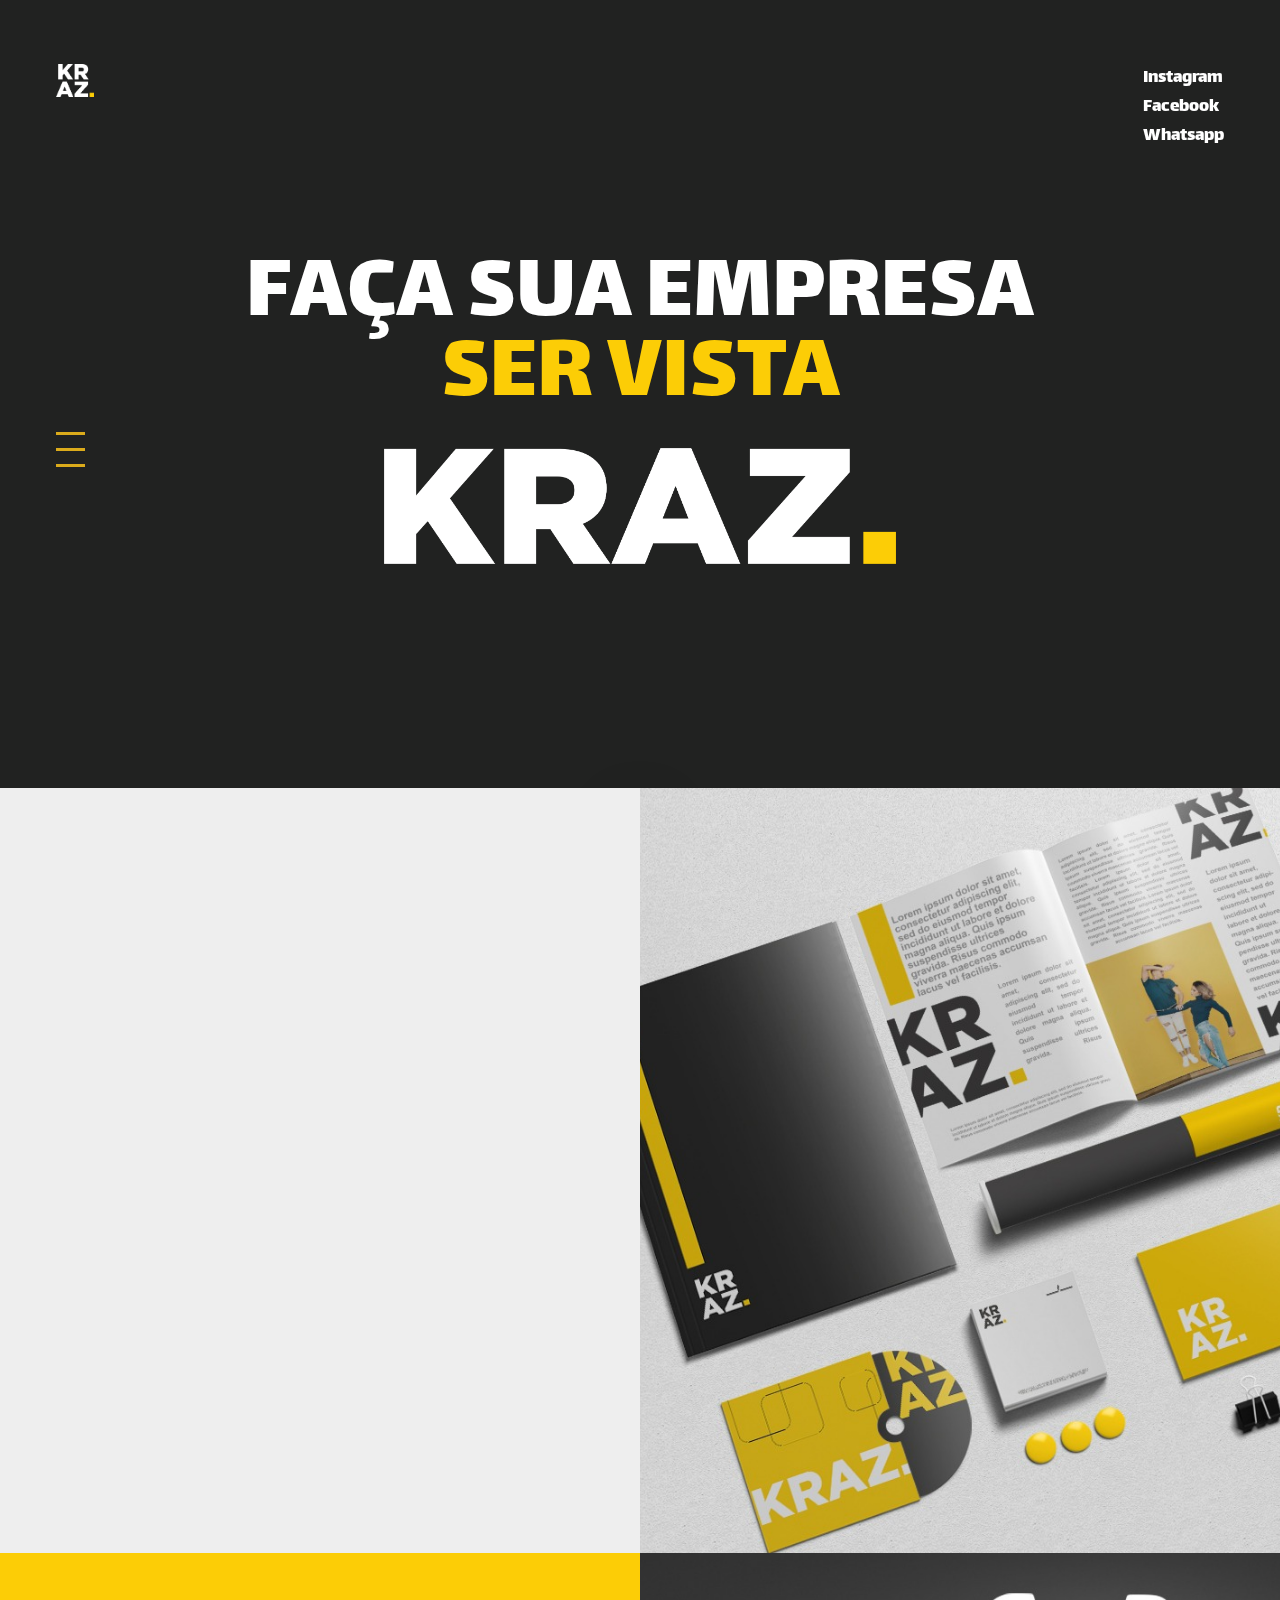
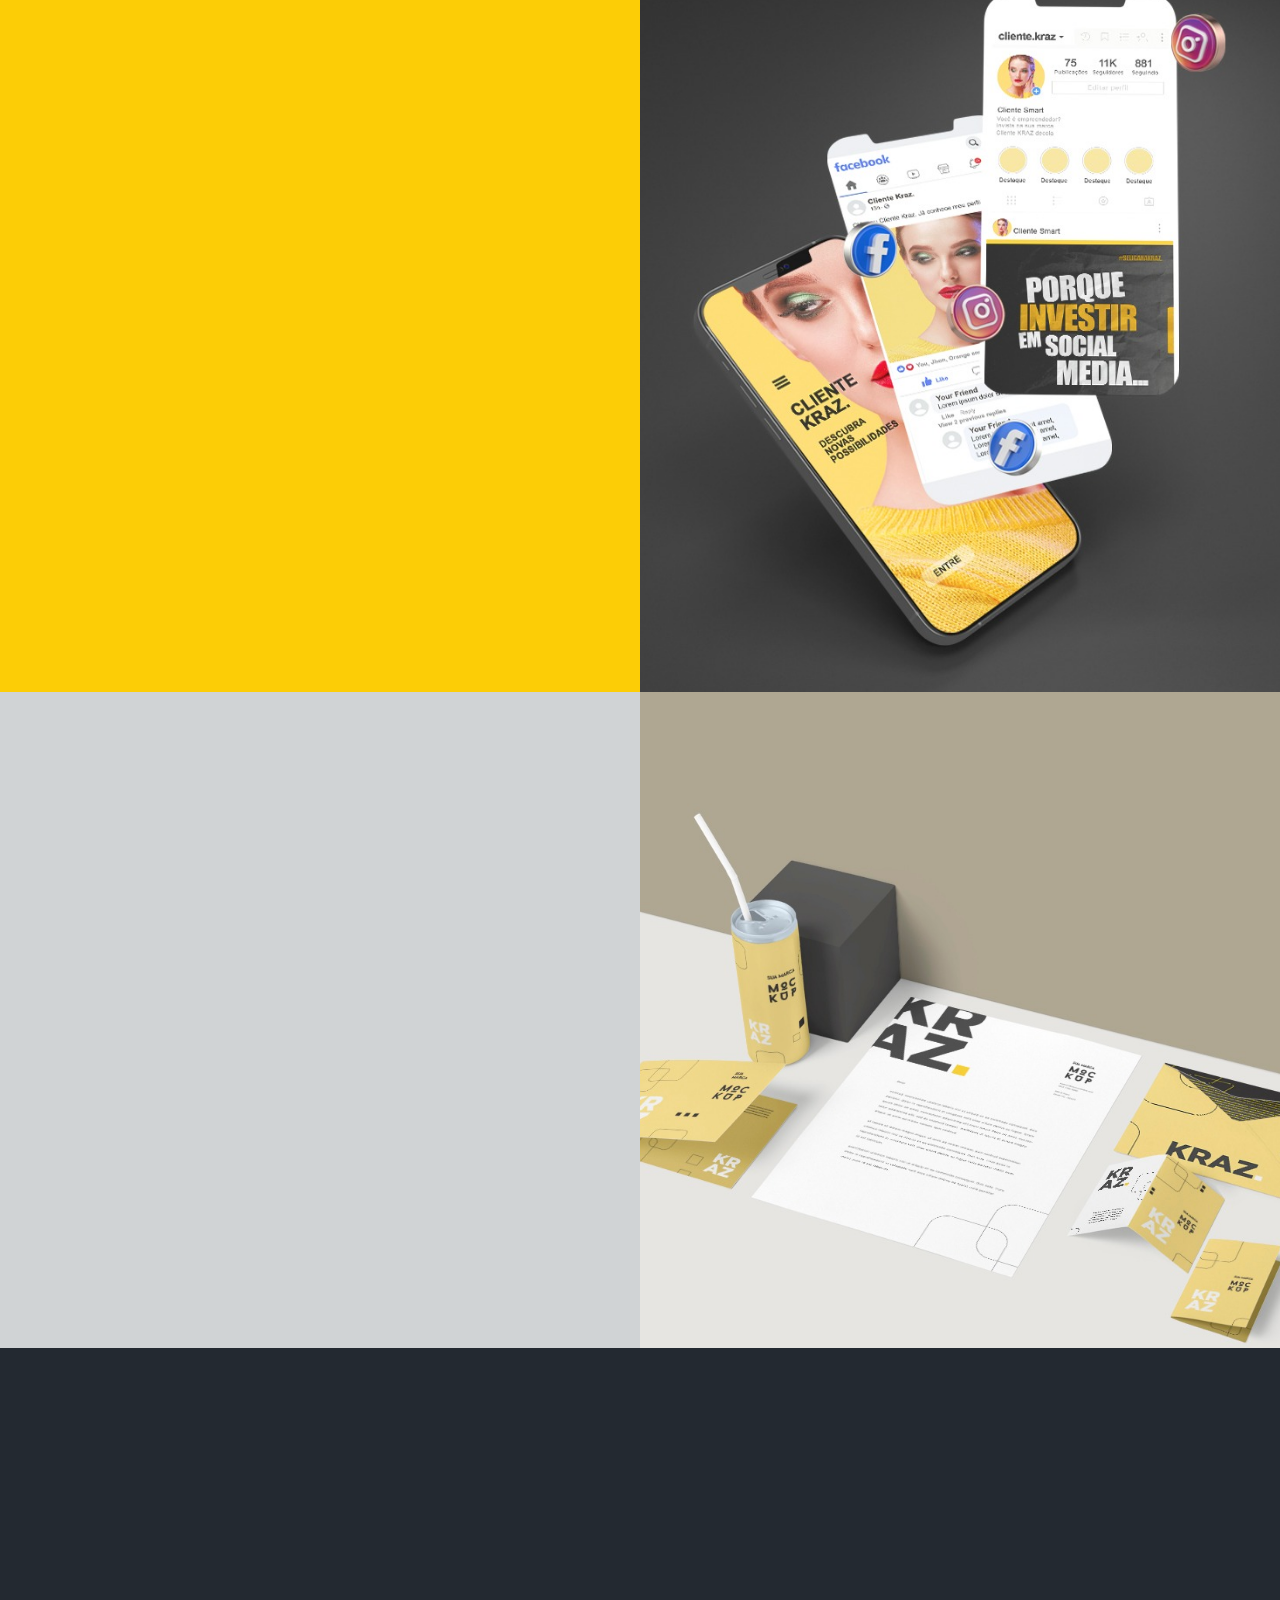
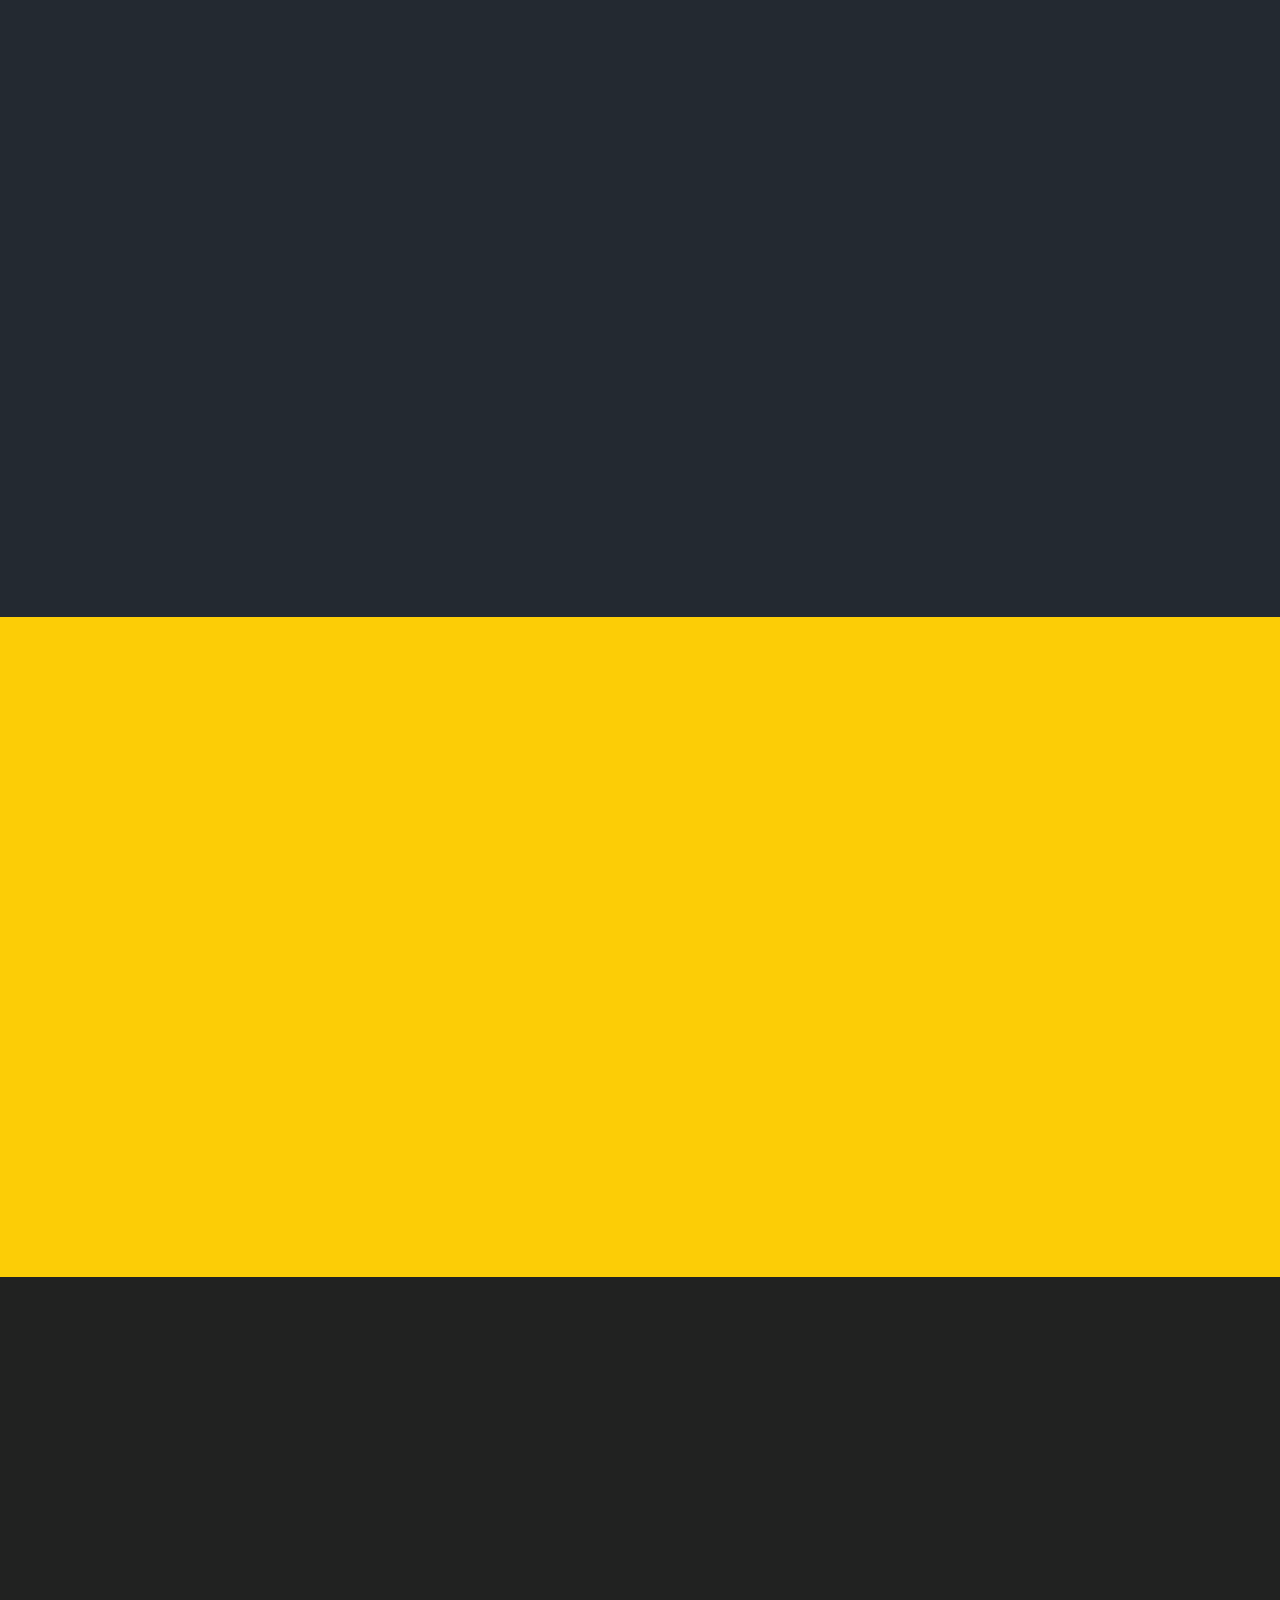
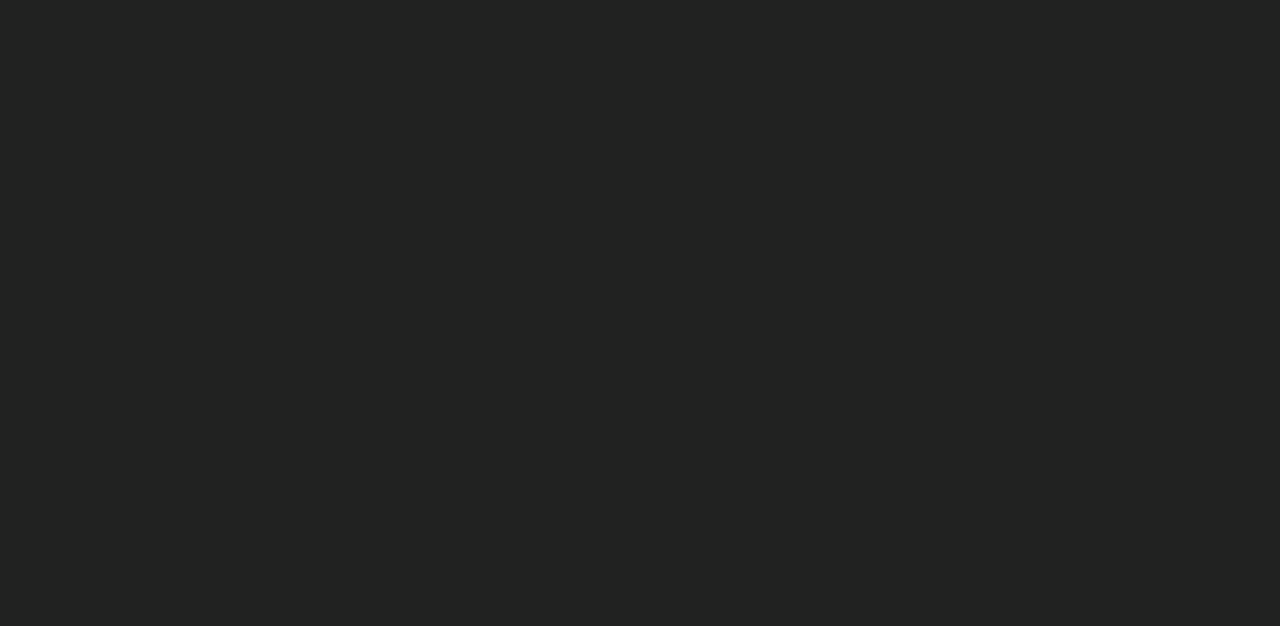
==== commit 36f2e17a: "Fix lg-text line height" ====
--- a/index.html
+++ b/index.html
@@ -75,7 +75,7 @@
             <div class="col-xs-12 col-sm-6 col-md-12 col-lg-5">
               <div class="text">
                 <ul>
-                  <li>Logo</li>
+                  <li>Logotipo / Logomarca</li>
                   <li>Identidade visual</li>
                   <li>Estratégia de marca</li>
                 </ul>
@@ -193,8 +193,8 @@
     <div class="row">
       <div class="col">
         <div class="lg-text">
-          <span>Você precisa saber disso</span><br>
-          <span class="other-color">Agora!</span>
+          <span>Somos KRAZ,</span><br>
+          <span class="other-color">Simples Assim!</span>
         </div>
         <div class="normal-text">
           <p>
--- a/css/style.css
+++ b/css/style.css
@@ -888,7 +888,7 @@
   text-align: center;
   font-family: "Lalezar", cursive;
   font-size: 5.3rem;
-  line-height: 3.9rem;
+  line-height: 4.8rem;
   text-transform: uppercase;
   margin-bottom: 2.2rem;
 }
@@ -1722,7 +1722,7 @@
 
   .lg-text {
     font-size: 4rem;
-    line-height: 2.8rem;
+    line-height: 3.6rem;
   }
 
   .header-contact .lg-text {
@@ -2090,7 +2090,7 @@
 
   .lg-text {
     font-size: 2.6rem;
-    line-height: 1.9rem;
+    line-height: 2.4rem;
   }
 
 
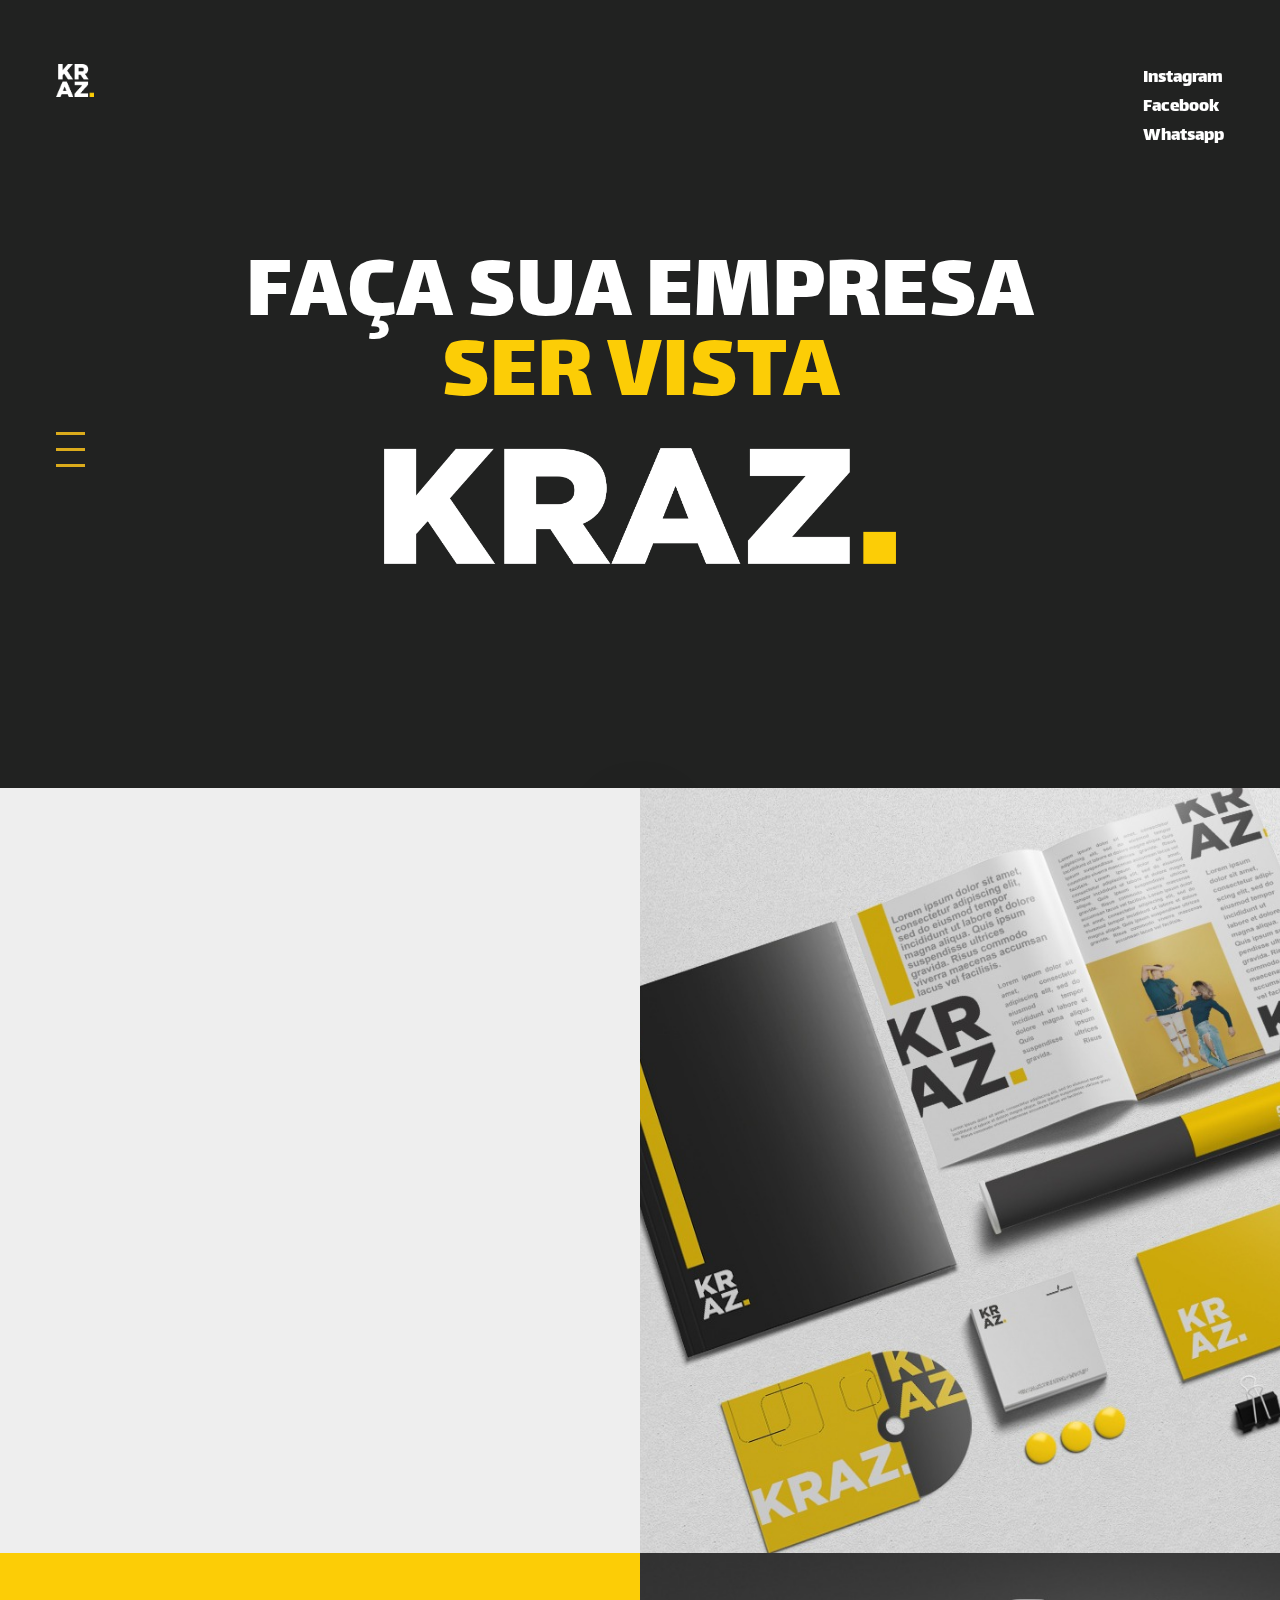
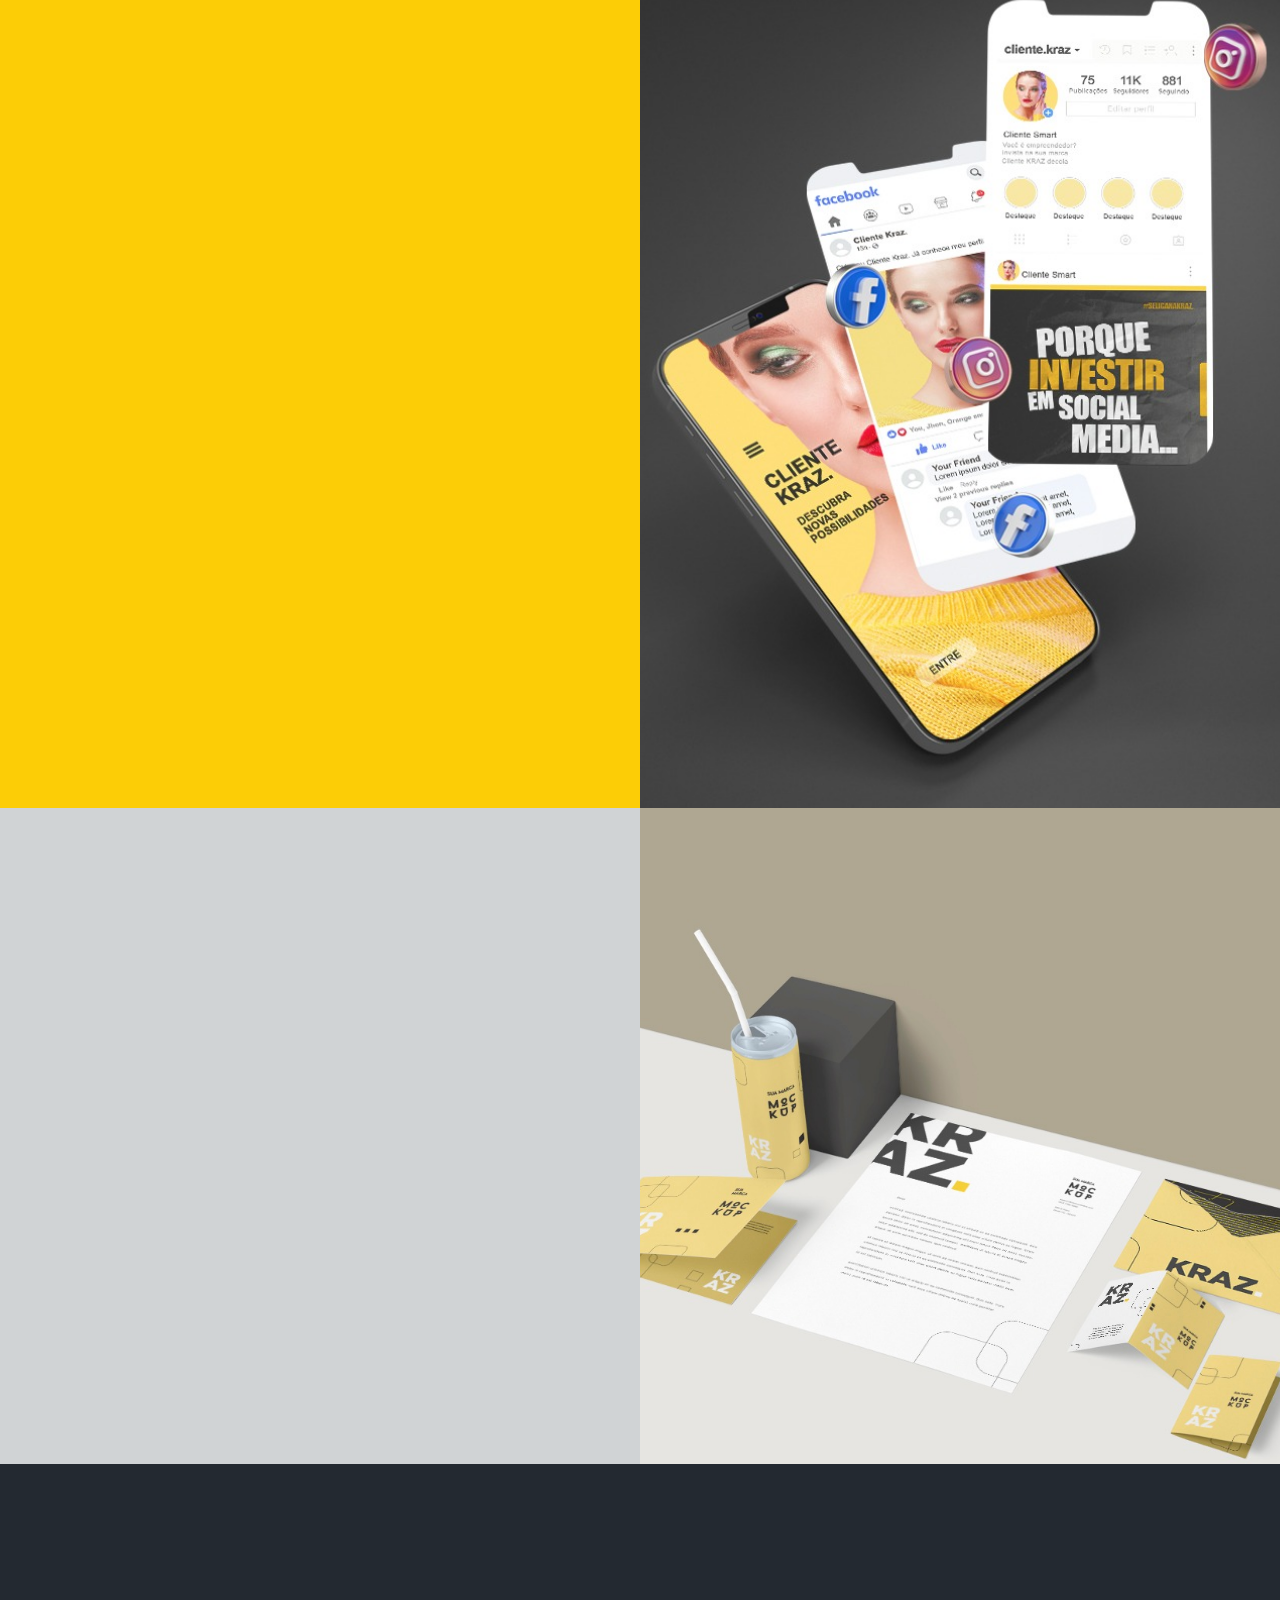
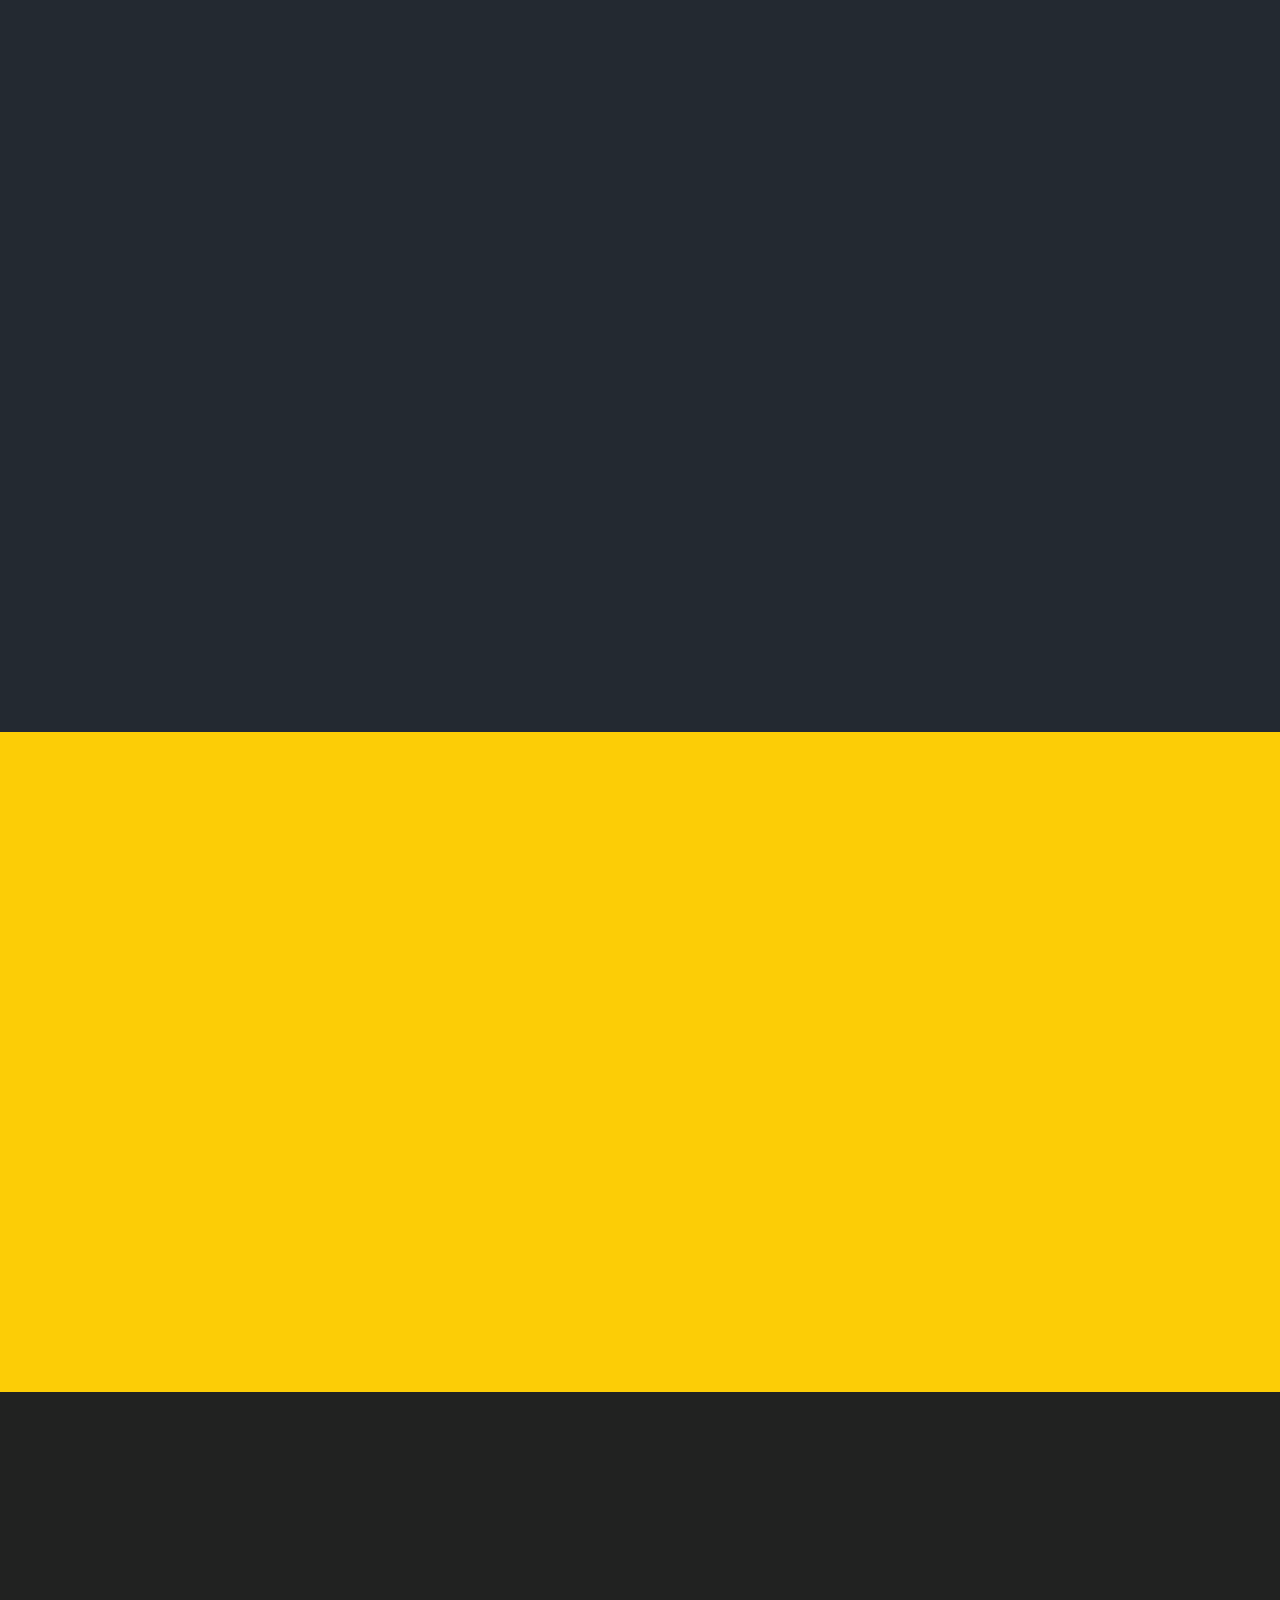
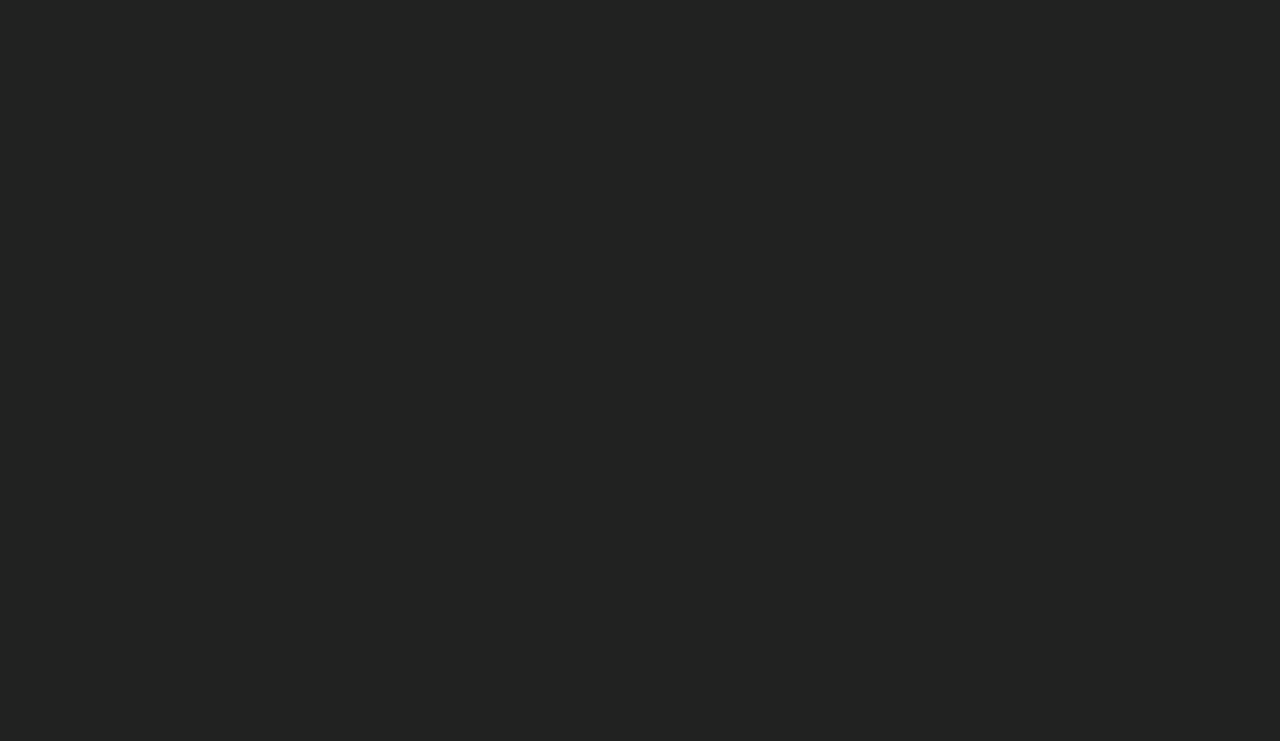
==== commit 6488ee9e: "Update text content" ====
--- a/index.html
+++ b/index.html
@@ -86,7 +86,7 @@
                 <ul>
                   <li>Planejamento estratégico</li>
                   <li>Design de produtos e serviços</li>
-                  <li>Design gráfico</li>
+                  <li>Produção de foto e vídeo</li>
                 </ul>
               </div>
             </div>
@@ -117,18 +117,21 @@
             <div class="col-xs-12 col-sm-6 col-md-12 col-lg-5">
               <div class="text">
                 <ul>
-                  <li>Redes sociais</li>
+                  <li>Gestão de Redes sociais</li>
+                  <li>Gestão de tráfego pago</li>
+                  <li>Gestão de mídia</li>
                   <li>Produção de Conteúdo</li>
-                  <li>Criação e otimização</li>
+                  <li>Criação e otimização de sites</li>
                 </ul>
               </div>
             </div>
             <div class="col-xs-12 col-sm-6 col-md-12 col-lg-7">
               <div class="text">
                 <ul>
+                  <li>Criação de landing page</li>
+                  <li>Gestão de mídias</li>
                   <li>User interface</li>
                   <li>User experience</li>
-                  <li>Análise de medias</li>
                 </ul>
               </div>
             </div>
@@ -171,6 +174,7 @@
                 <ul>
                   <li>FOLDERS, BANNERS & FLYERS</li>
                   <li>CARTÕES</li>
+                  <li>DESIGN GRÁFICO</li>
                   <li>E MUITO MAIS</li>
                 </ul>
               </div>
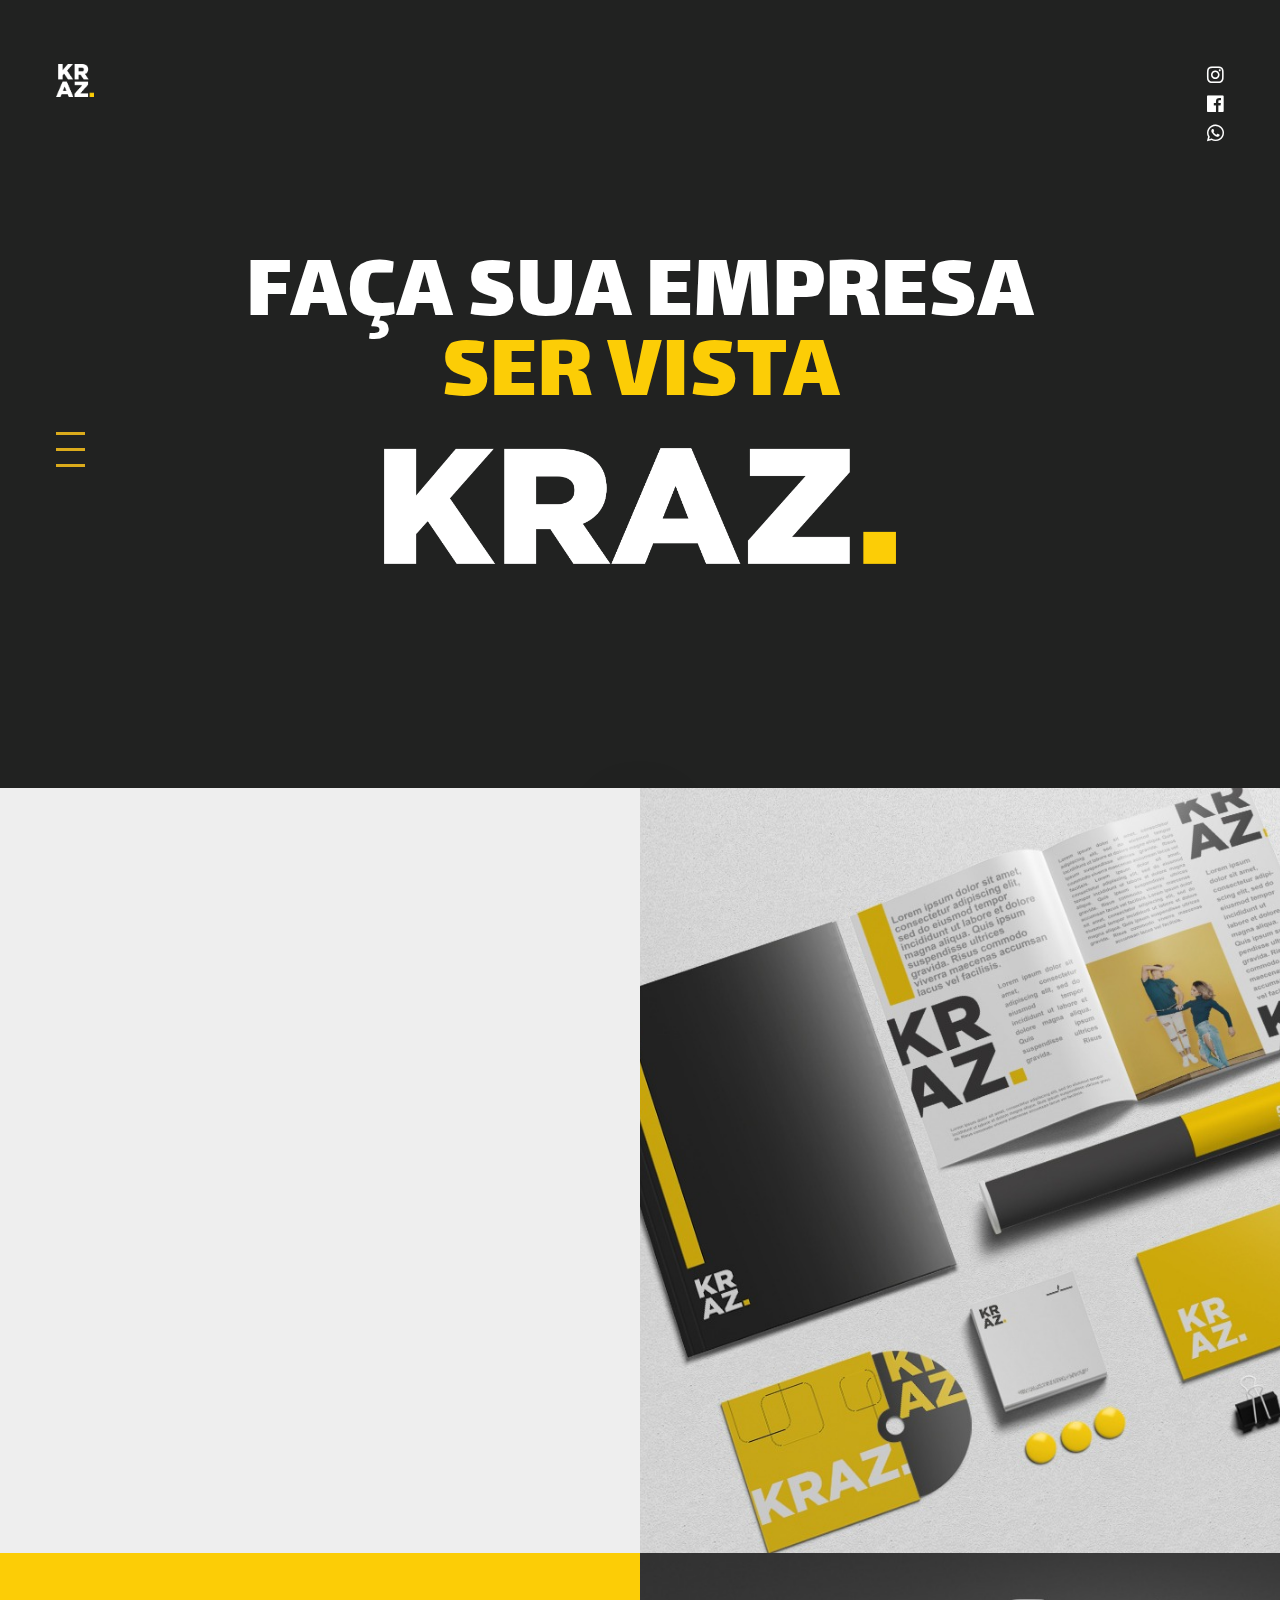
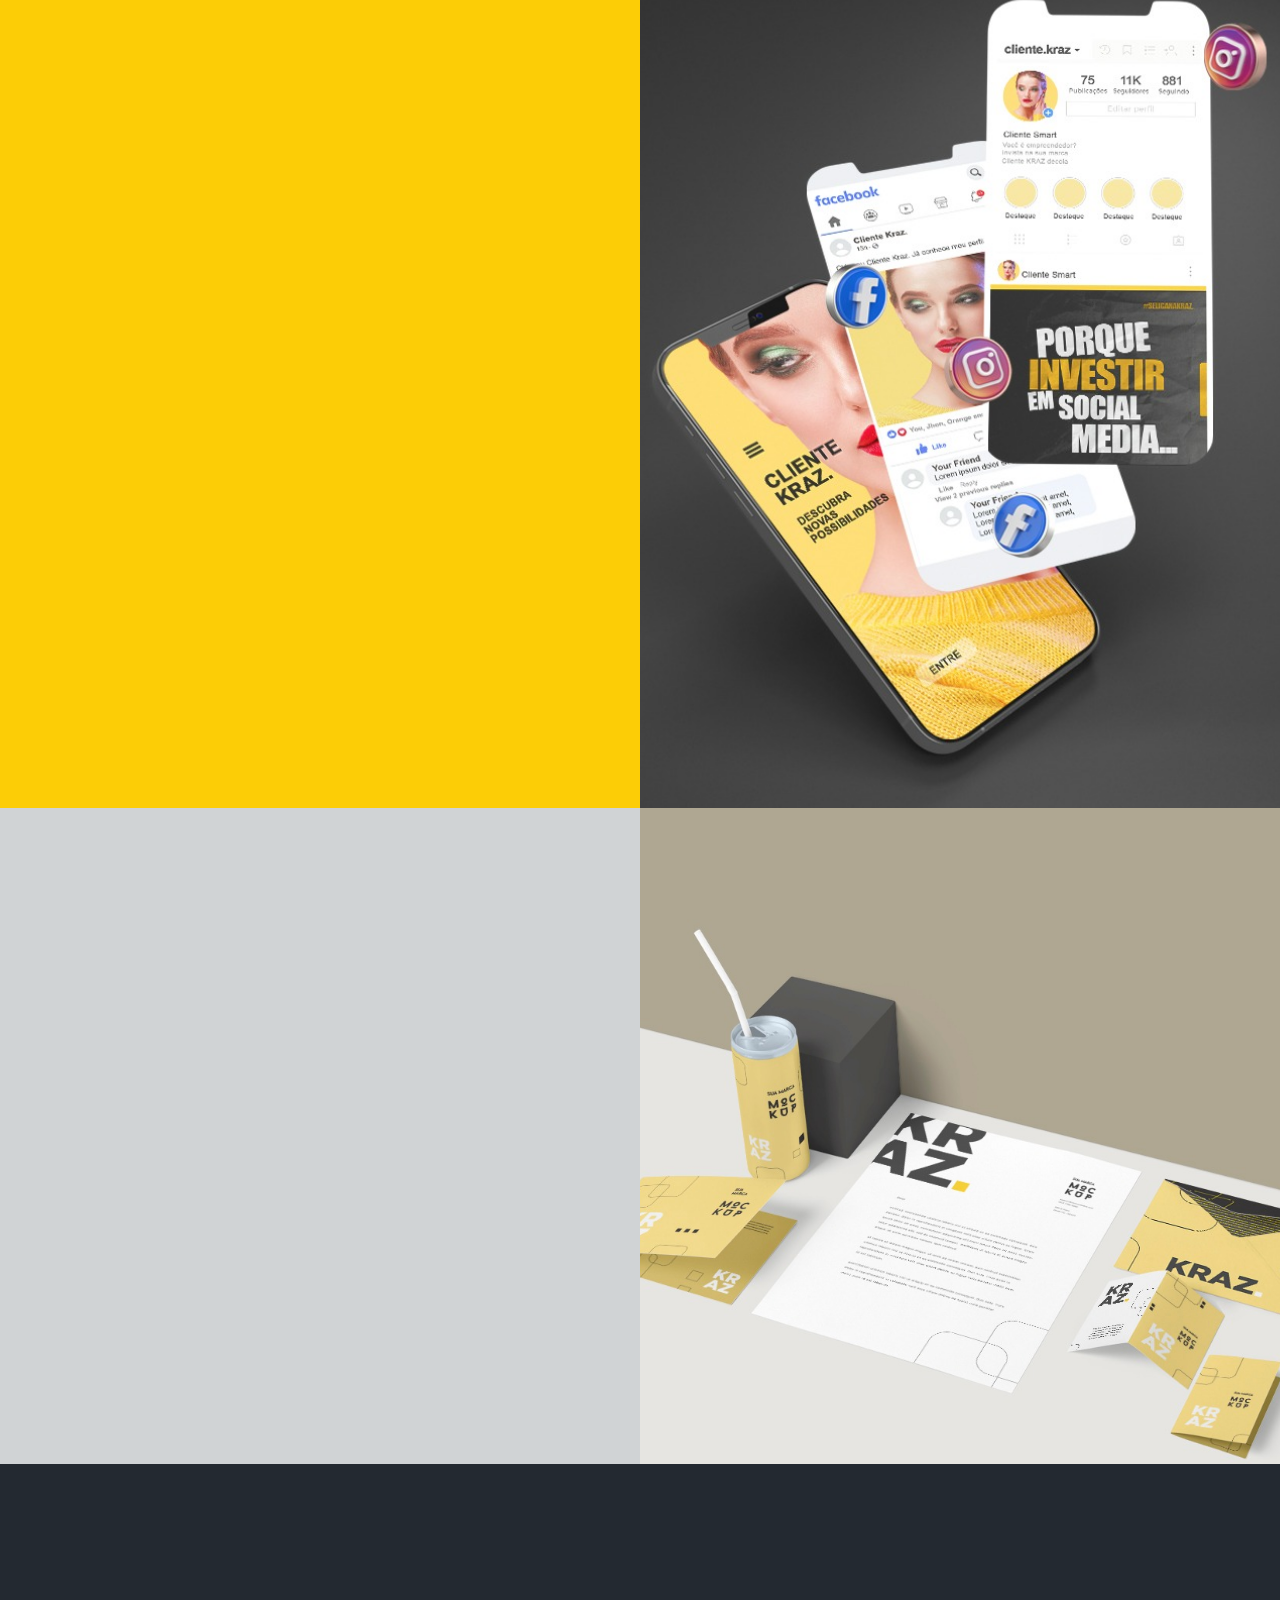
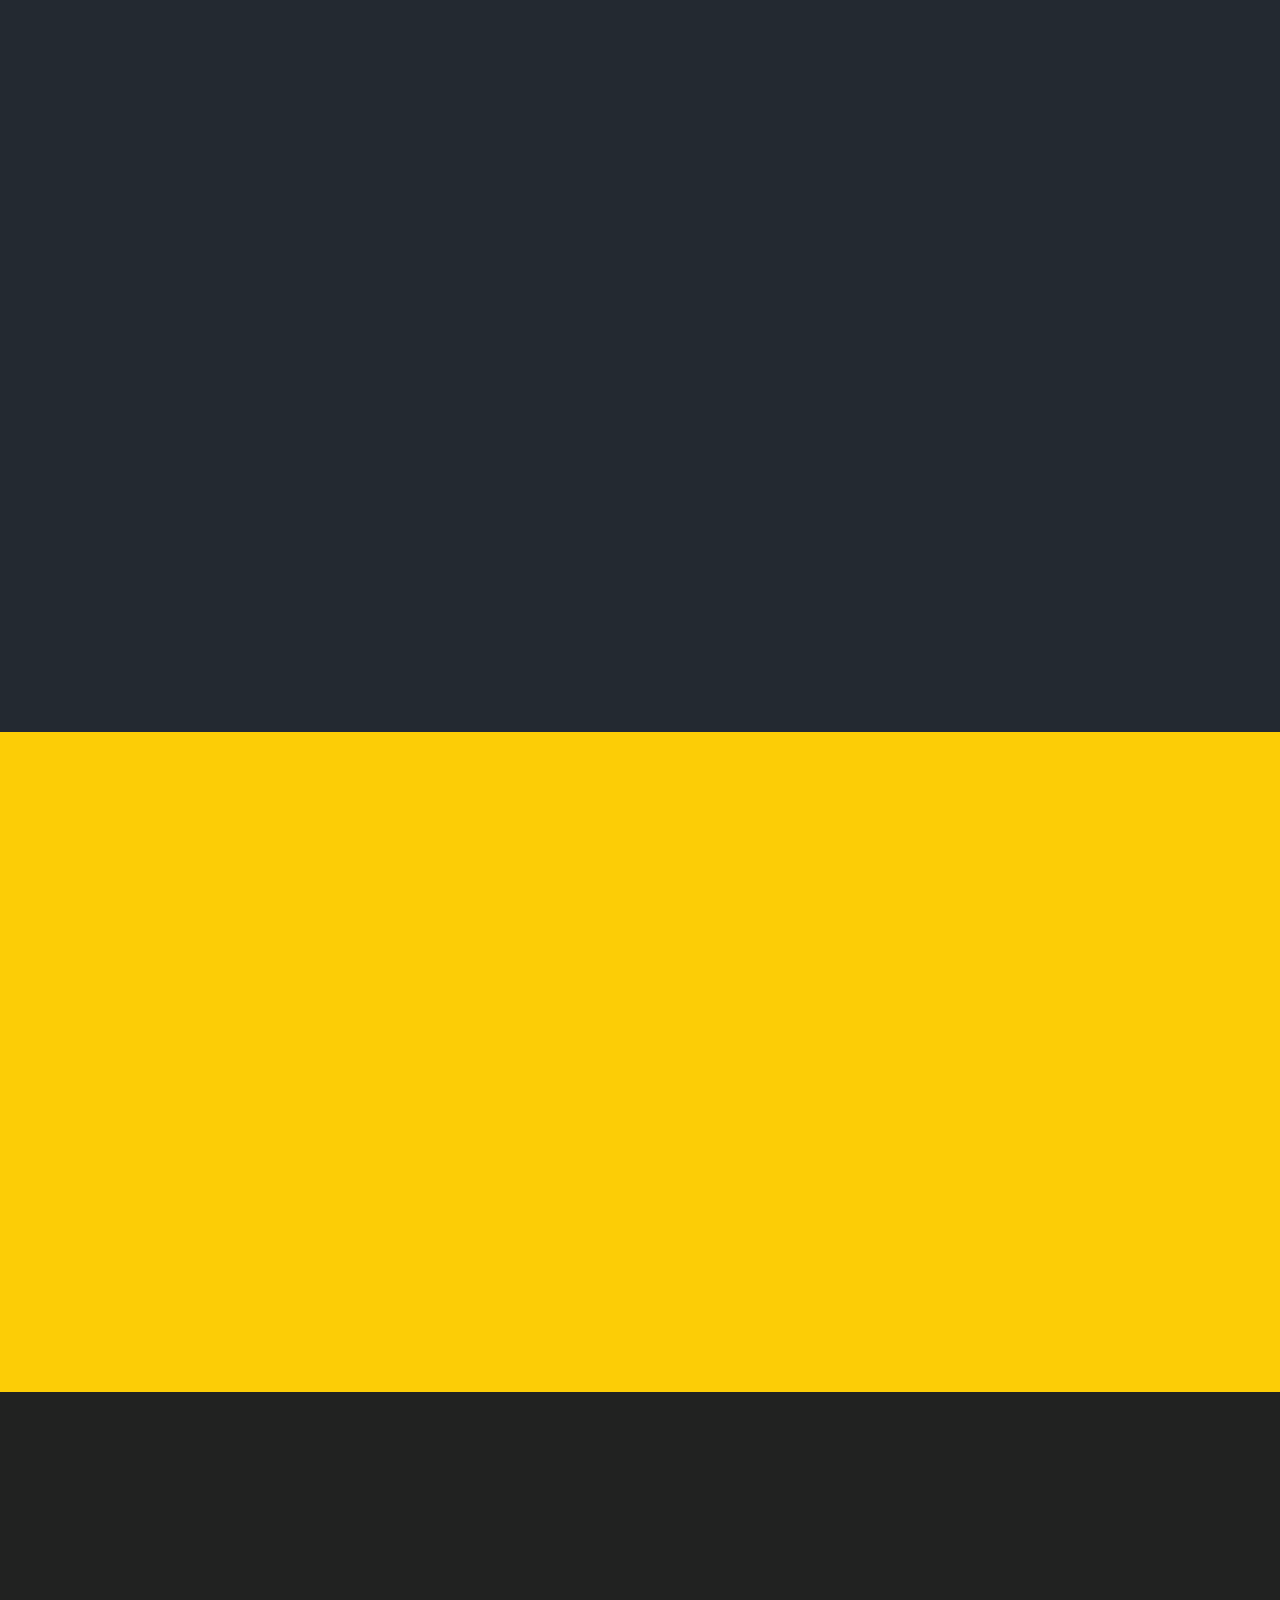
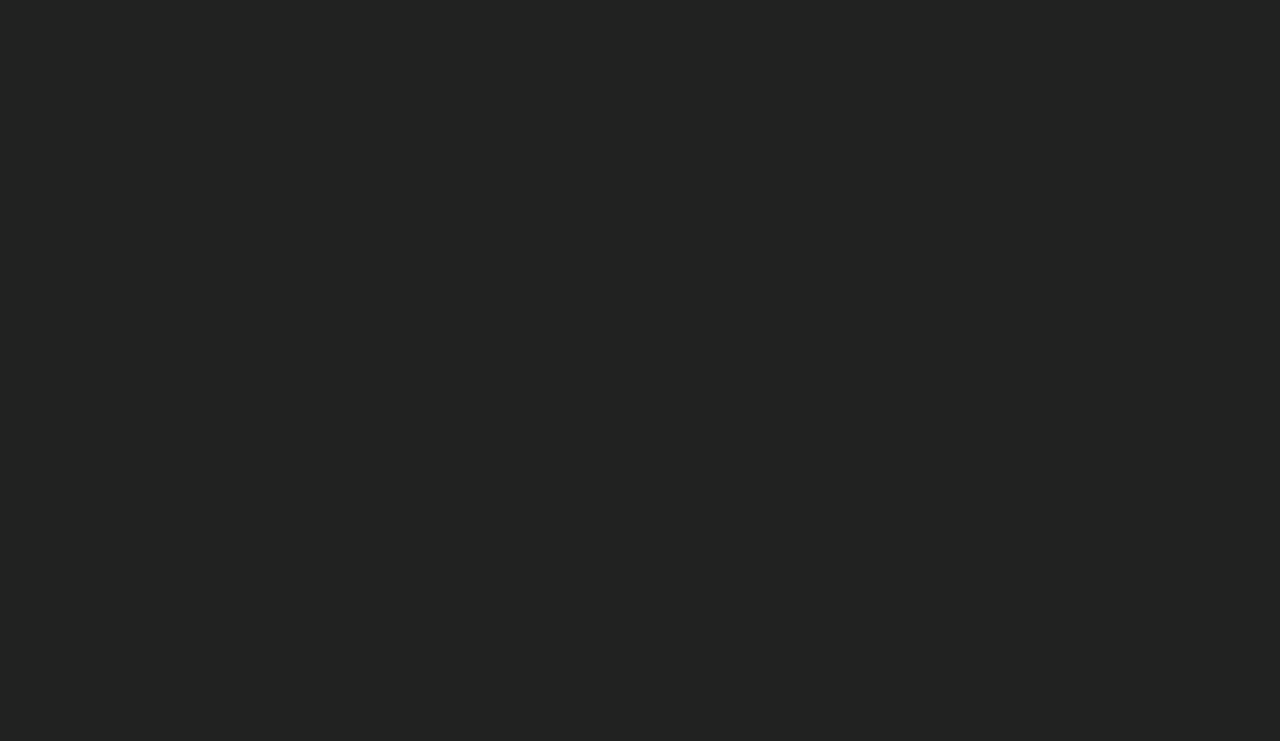
==== commit 8a01a364: "Add title to external urls" ====
--- a/index.html
+++ b/index.html
@@ -19,7 +19,7 @@
   </div>
   <div class="main-menu">
     <div class="contant-info">
-      <div><a href="mailto:agenciakraz@gmail.com">agenciakraz@gmail.com</a></div>
+      <div><a href="mailto:contato@agenciakraz.com.br">contato@agenciakraz.com.br</a></div>
       <div>(11) 91148-5581</div>
     </div>
     <div class="menu-links">
@@ -29,9 +29,9 @@
       </ul>
     </div>
     <div class="social-media">
-      <div class="social-link-holder"><a href="https://www.instagram.com/agenciakraz/">Instagram</a></div>
-      <div class="social-link-holder"><a href="https://www.facebook.com/agencia.kraz">Facebook</a></div>
-      <div class="social-link-holder"><a href="https://api.whatsapp.com/send?phone=5511911485581">Whatsapp</a></div>
+      <div class="social-link-holder"><a target="_blank" rel="noopener" title="Instagram" href="https://www.instagram.com/agenciakraz/"><i class="fab fa-instagram"></i></a></div>
+      <div class="social-link-holder"><a target="_blank" rel="noopener" title="Facebook" href="https://www.facebook.com/agencia.kraz"><i class="fab fa-facebook"></i></a></div>
+      <div class="social-link-holder"><a target="_blank" rel="noopener" title="Whatsapp" href="https://api.whatsapp.com/send?phone=5511911485581"><i class="fab fa-whatsapp"></i></a></div>
     </div>
   </div>
   <nav class="container-fluid cnav">
@@ -43,9 +43,9 @@
       </div>
       <div class="col text-right">
         <div class="social-media">
-          <div class="social-link-holder"><a href="https://www.instagram.com/agenciakraz/">Instagram</a></div>
-          <div class="social-link-holder"><a href="https://www.facebook.com/agencia.kraz">Facebook</a></div>
-          <div class="social-link-holder"><a href="https://api.whatsapp.com/send?phone=5511911485581">Whatsapp</a></div>
+          <div class="social-link-holder"><a target="_blank" rel="noopener" title="Instagram" href="https://www.instagram.com/agenciakraz/"><i class="fab fa-instagram"></i></a></div>
+          <div class="social-link-holder"><a target="_blank" rel="noopener" title="Facebook" href="https://www.facebook.com/agencia.kraz"><i class="fab fa-facebook"></i></a></div>
+          <div class="social-link-holder"><a target="_blank" rel="noopener" title="Whatsapp" href="https://api.whatsapp.com/send?phone=5511911485581"><i class="fab fa-whatsapp"></i></a></div>
         </div>
       </div>
     </div>
@@ -208,7 +208,7 @@
           </p>
         </div>
         <div class="btn-holder">
-          <a href="https://www.instagram.com/agenciakraz/" class="cr-btn primary">
+          <a target="_blank" rel="noopener" href="https://www.instagram.com/agenciakraz/" class="cr-btn primary">
             <i class="fab fa-instagram"></i>
             Visite nosso Instagram 
           </a>
@@ -251,11 +251,11 @@
       <div class="col">
         <div class="contact-info-holder">
           <div class="title">E-mail</div>
-          <div class="contact-info"><a href="mailto:agenciakraz@gmail.com">agenciakraz@gmail.com</a></div>
+          <div class="contact-info"><a href="mailto:contato@agenciakraz.com.br">contato@agenciakraz.com.br</a></div>
           <div class="social-media">
-            <div class="social-link-holder"><a href="https://www.instagram.com/agenciakraz/">Instagram</a></div>
-            <div class="social-link-holder"><a href="https://www.facebook.com/agencia.kraz">Facebook</a></div>
-            <div class="social-link-holder"><a href="https://api.whatsapp.com/send?phone=5511911485581">Whatsapp</a></div>
+            <div class="social-link-holder"><a target="_blank" rel="noopener" title="Instagram" href="https://www.instagram.com/agenciakraz/"><i class="fab fa-instagram"></i></a></div>
+            <div class="social-link-holder"><a target="_blank" rel="noopener" title="Facebook" href="https://www.facebook.com/agencia.kraz"><i class="fab fa-facebook"></i></a></div>
+            <div class="social-link-holder"><a target="_blank" rel="noopener" title="Whatsapp" href="https://api.whatsapp.com/send?phone=5511911485581"><i class="fab fa-whatsapp"></i></a></div>
           </div>
         </div>
       </div>
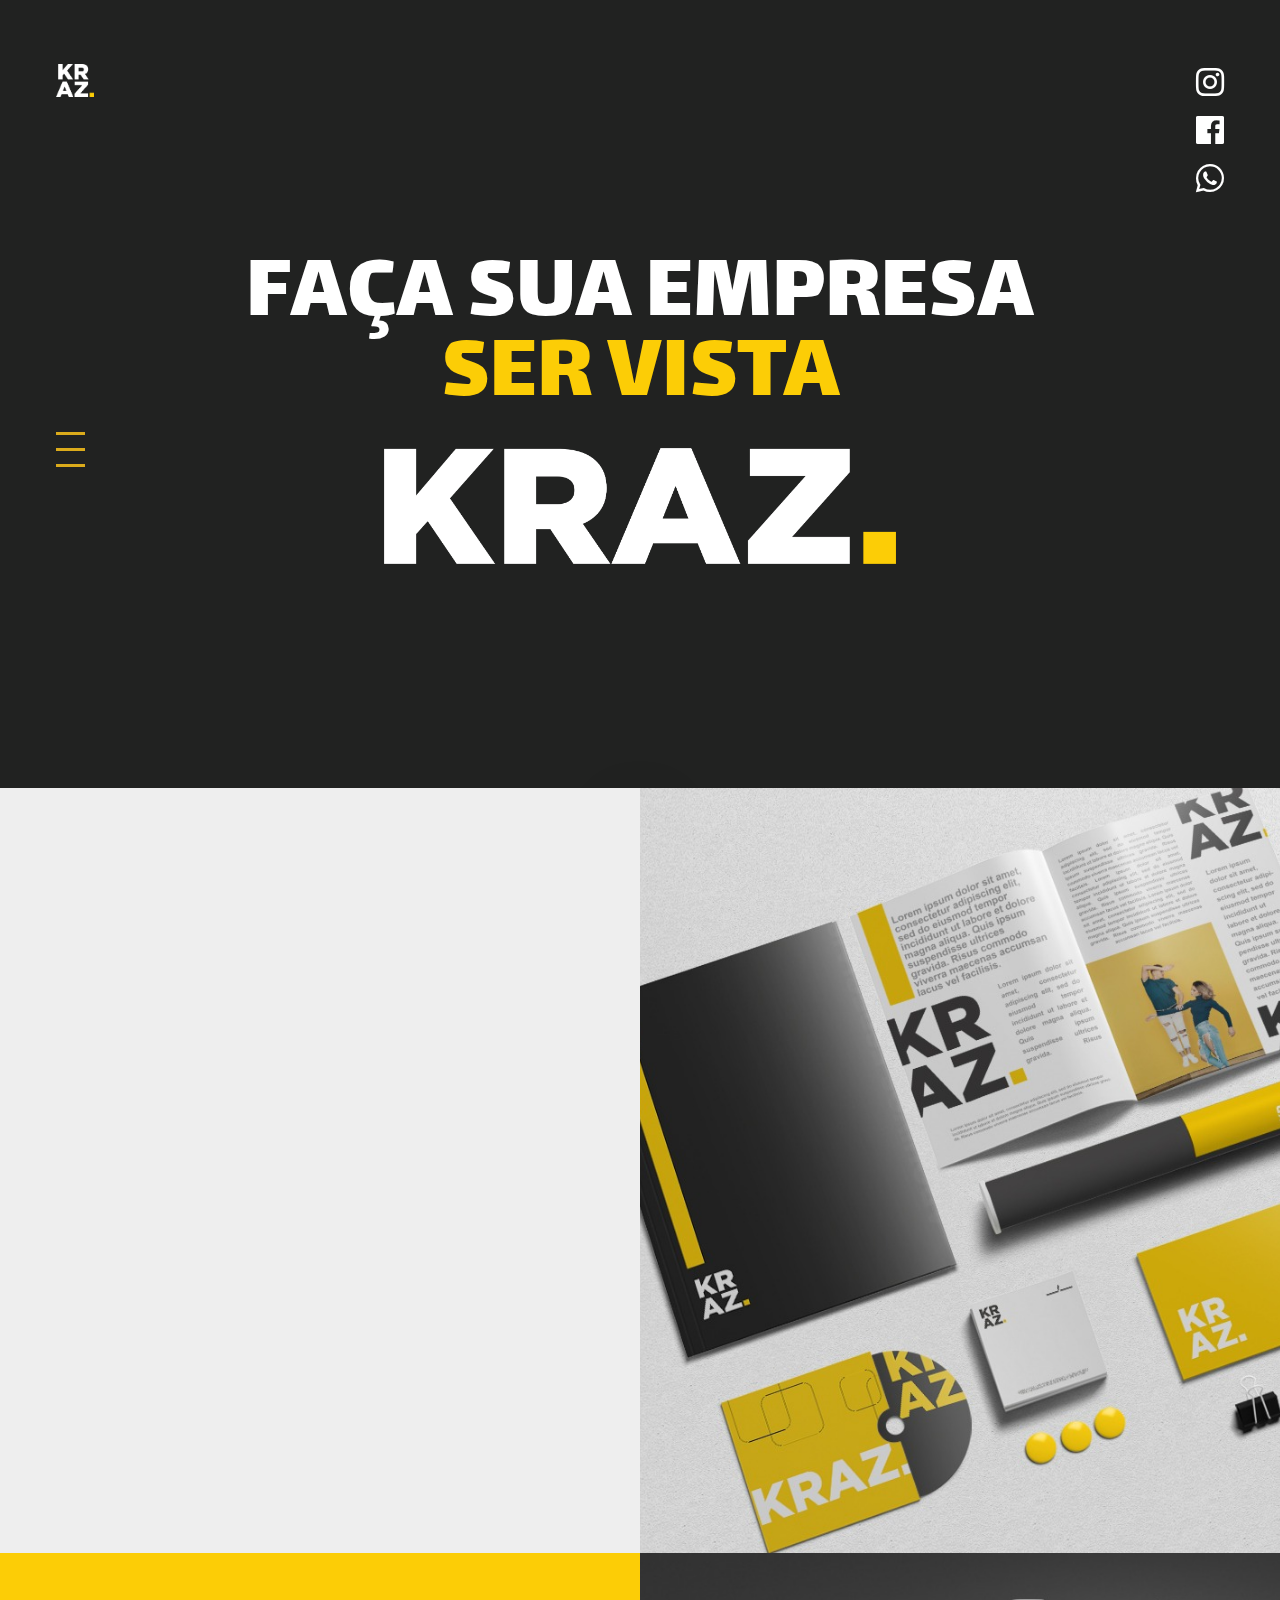
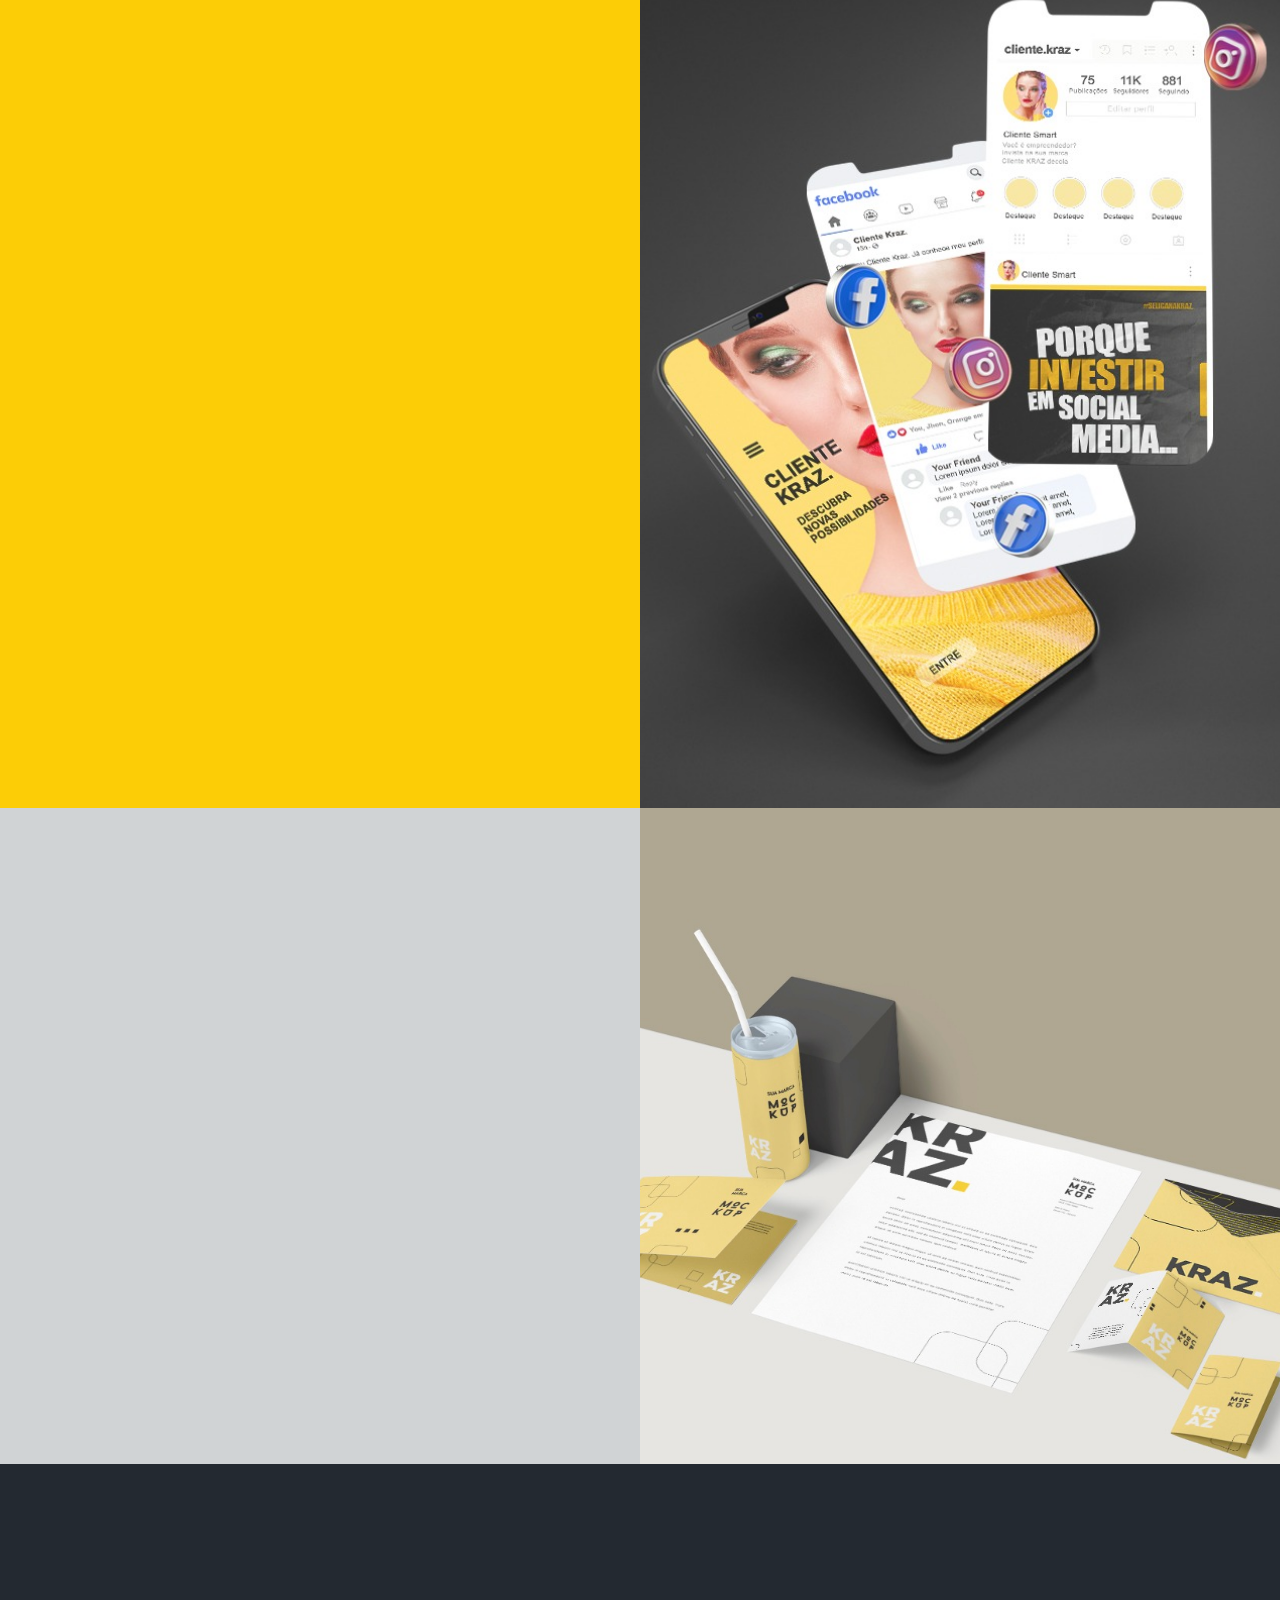
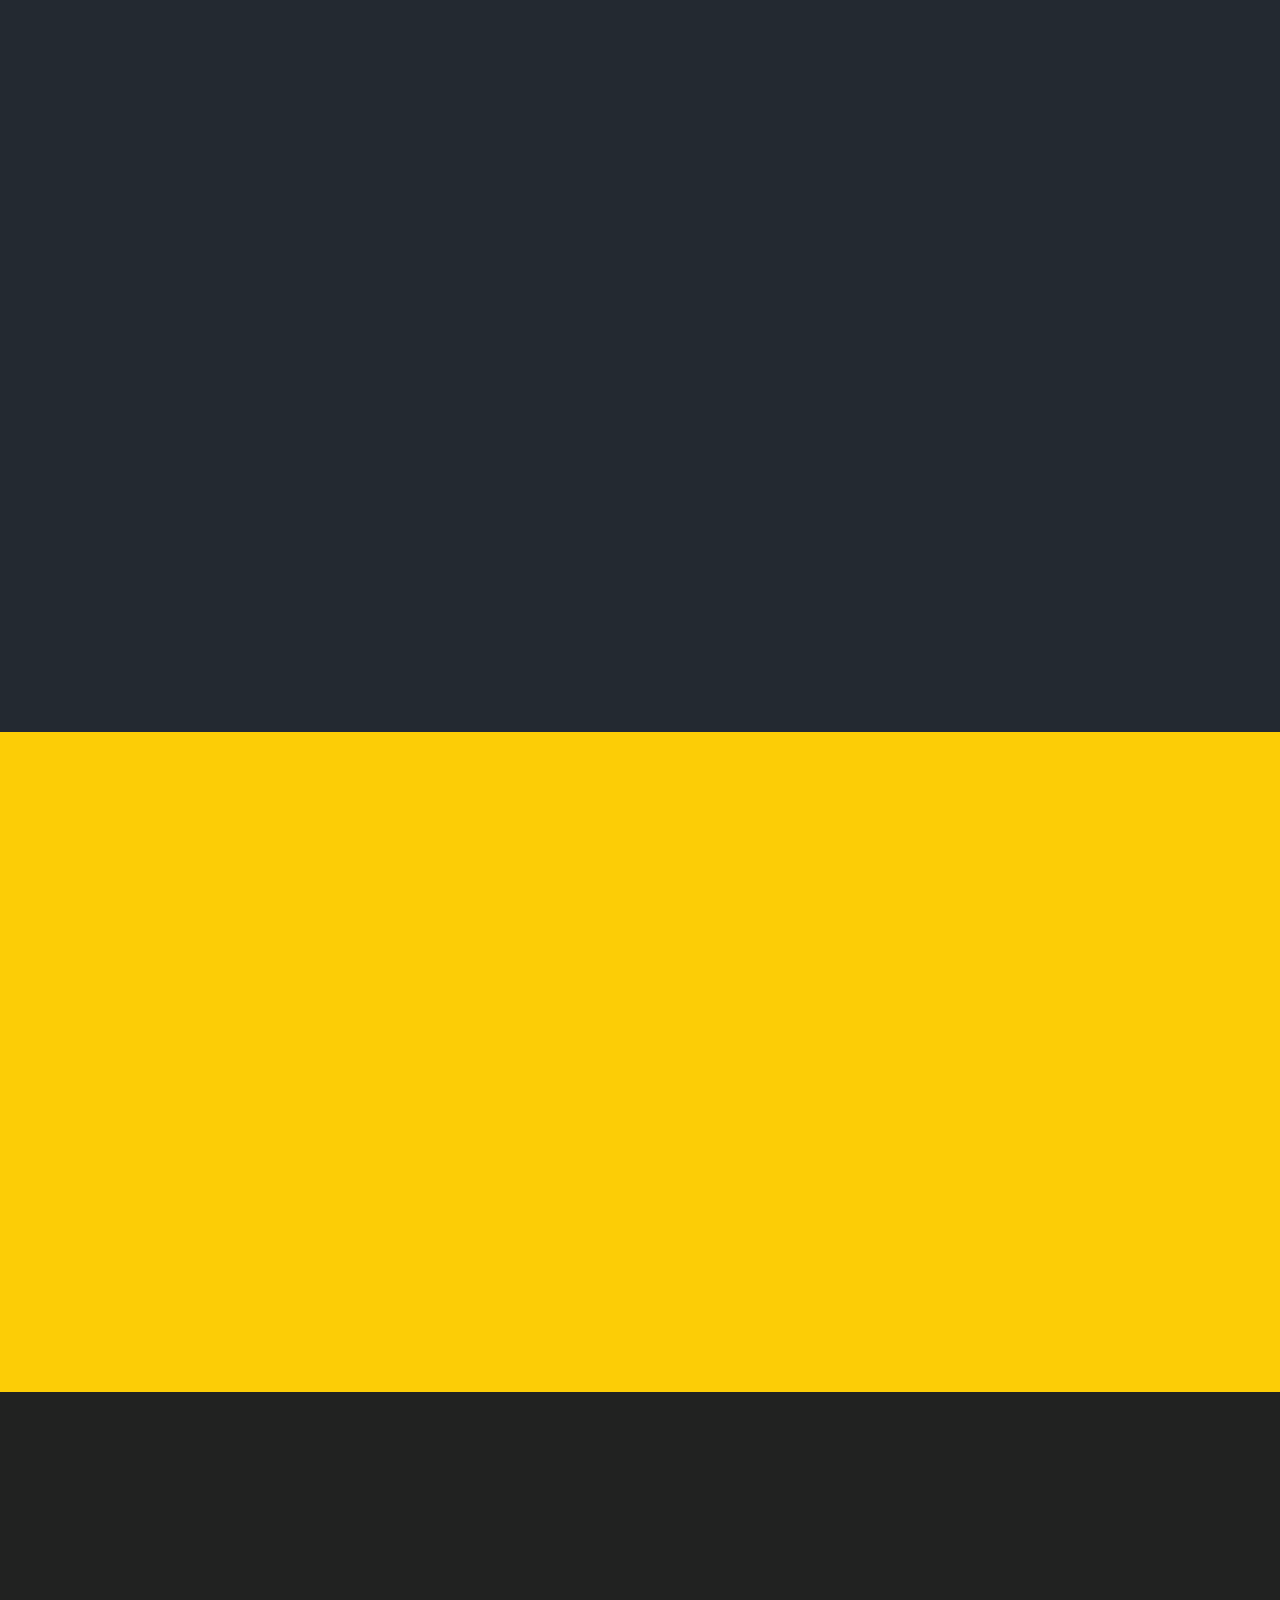
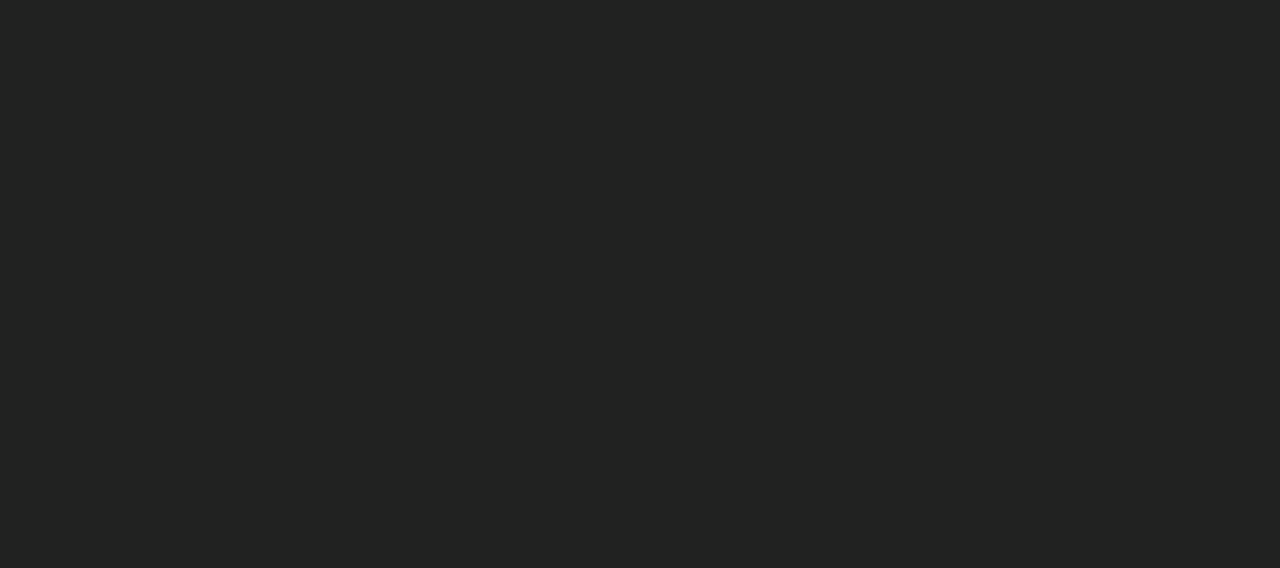
==== commit 6ad446fa: "Update index.html" ====
--- a/index.html
+++ b/index.html
@@ -11,6 +11,23 @@
   <link rel="stylesheet" type="text/css" href="css/fontawesome-all.min.css">
   <link rel="stylesheet" type="text/css" href="css/style.css">
   <link rel="stylesheet" type="text/css" href="css/organic-theme.css">
+  <!-- Facebook Pixel Code -->
+  <script>
+    !function(f,b,e,v,n,t,s)
+    {if(f.fbq)return;n=f.fbq=function(){n.callMethod?
+    n.callMethod.apply(n,arguments):n.queue.push(arguments)};
+    if(!f._fbq)f._fbq=n;n.push=n;n.loaded=!0;n.version='2.0';
+    n.queue=[];t=b.createElement(e);t.async=!0;
+    t.src=v;s=b.getElementsByTagName(e)[0];
+    s.parentNode.insertBefore(t,s)}(window, document,'script',
+    'https://connect.facebook.net/en_US/fbevents.js');
+    fbq('init', '404931403888203');
+    fbq('track', 'PageView');
+  </script>
+  <noscript><img height="1" width="1" style="display:none"
+    src="https://www.facebook.com/tr?id=404931403888203&ev=PageView&noscript=1"
+  /></noscript>
+  <!-- End Facebook Pixel Code -->
 </head>
 
 <body>
--- a/css/style.css
+++ b/css/style.css
@@ -42,7 +42,7 @@
 
 *,
 body {
-  font-family: "Comfortaa", cursive;
+  font-family: "Comfortaa", sans-serif;
   font-weight: 400;
   -webkit-font-smoothing: antialiased;
   text-rendering: optimizeLegibility;
@@ -55,7 +55,7 @@
 h4,
 h5,
 h6 {
-  font-family: "Lalezar", cursive;
+  font-family: "Lalezar", sans-serif;
 }
 
 button {
@@ -65,7 +65,7 @@
 
 .cr-btn {
   display: inline-block;
-  font-family: "Lalezar", cursive;
+  font-family: "Lalezar", sans-serif;
   font-size: 1.45rem;
   color: #fff;
   text-transform: uppercase;
@@ -222,13 +222,13 @@
 }
 
 .main-menu .contant-info div {
-  font-family: "Lalezar", cursive;
+  font-family: "Lalezar", sans-serif;
   font-size: 1.3rem;
   color: #777a80;
 }
 
 .main-menu .contant-info div a {
-  font-family: "Lalezar", cursive;
+  font-family: "Lalezar", sans-serif;
   font-size: 1.3rem;
   color: #777a80;
   -webkit-transition: all 0.3s ease;
@@ -260,7 +260,7 @@
   display: inline-block;
   font-size: 5.3rem;
   line-height: 5.3rem;
-  font-family: "Lalezar", cursive;
+  font-family: "Lalezar", sans-serif;
   color: #14181c;
   text-transform: uppercase;
   -webkit-transition: all 0.5s ease;
@@ -290,8 +290,8 @@
 }
 
 .main-menu .social-media .social-link-holder a {
-  font-size: 1.2rem;
-  font-family: "Lalezar", cursive;
+  font-size: 2rem;
+  font-family: "Lalezar", sans-serif;
   color: #a8aaad;
   -webkit-transition: all 0.3s ease;
   transition: all 0.3s ease;
@@ -342,8 +342,8 @@
 }
 
 .cnav .social-media .social-link-holder a {
-  font-size: 1.2rem;
-  font-family: "Lalezar", cursive;
+  font-size: 2rem;
+  font-family: "Lalezar", sans-serif;
   color: #fff;
   -webkit-transition: all 0.3s ease;
   transition: all 0.3s ease;
@@ -574,7 +574,7 @@
 .extra-lg-text {
   color: #fff;
   text-align: center;
-  font-family: "Lalezar", cursive;
+  font-family: "Lalezar", sans-serif;
   font-size: 6rem;
   line-height: 5rem;
   text-transform: uppercase;
@@ -586,12 +586,12 @@
 
 .extra-lg-text span {
   display: inline-block;
-  font-family: "Lalezar", cursive;
+  font-family: "Lalezar", sans-serif;
 }
 
 .extra-lg-text .other-color {
   color: #4ecca3;
-  font-family: "Lalezar", cursive;
+  font-family: "Lalezar", sans-serif;
 }
 
 .header-text-logo {
@@ -641,7 +641,7 @@
 }
 
 .boxy .text ul li {
-  font-family: "Lalezar", cursive;
+  font-family: "Lalezar", sans-serif;
   text-transform: uppercase;
   font-size: 1.2rem;
 }
@@ -651,14 +651,14 @@
 }
 
 .boxy .bottom-text .link {
-  font-family: "Lalezar", cursive;
+  font-family: "Lalezar", sans-serif;
   text-transform: uppercase;
   color: #fff;
   font-size: 1.3rem;
 }
 
 .boxy .bottom-text .link a {
-  font-family: "Lalezar", cursive;
+  font-family: "Lalezar", sans-serif;
   text-transform: uppercase;
   color: #fff;
   font-size: 1.3rem;
@@ -886,7 +886,7 @@
 .lg-text {
   color: #fff;
   text-align: center;
-  font-family: "Lalezar", cursive;
+  font-family: "Lalezar", sans-serif;
   font-size: 5.3rem;
   line-height: 4.8rem;
   text-transform: uppercase;
@@ -894,13 +894,13 @@
 }
 
 .lg-text span {
-  font-family: "Lalezar", cursive;
+  font-family: "Lalezar", sans-serif;
   display: inline-block;
 }
 
 .lg-text .other-color {
   color: #4ecca3;
-  font-family: "Lalezar", cursive;
+  font-family: "Lalezar", sans-serif;
 }
 
 .normal-text p {
@@ -912,7 +912,7 @@
 .slg-text {
   color: #fff;
   text-align: center;
-  font-family: "Lalezar", cursive;
+  font-family: "Lalezar", sans-serif;
   font-size: 5rem;
   line-height: 3.9rem;
   text-transform: uppercase;
@@ -920,13 +920,13 @@
 }
 
 .slg-text span {
-  font-family: "Lalezar", cursive;
+  font-family: "Lalezar", sans-serif;
   display: inline-block;
 }
 
 .slg-text .other-color {
   color: #4ecca3;
-  font-family: "Lalezar", cursive;
+  font-family: "Lalezar", sans-serif;
 }
 
 .normal-lg-text {
@@ -934,14 +934,14 @@
 }
 
 .normal-lg-text p {
-  font-family: "Lalezar", cursive;
+  font-family: "Lalezar", sans-serif;
   color: rgba(255, 255, 255, 0.66);
   font-size: 2.5rem;
   line-height: 3.3rem;
 }
 
 .normal-lg-text p a {
-  font-family: "Lalezar", cursive;
+  font-family: "Lalezar", sans-serif;
   color: rgba(255, 255, 255, 0.66);
   font-size: 2rem;
   line-height: 3.3rem;
@@ -1053,7 +1053,7 @@
 }
 
 .text-box .title {
-  font-family: "Lalezar", cursive;
+  font-family: "Lalezar", sans-serif;
   font-size: 2.4rem;
   margin-bottom: 0.8rem;
 }
@@ -1192,7 +1192,7 @@
 }
 
 .jobs-section .job-box .title {
-  font-family: "Lalezar", cursive;
+  font-family: "Lalezar", sans-serif;
   font-size: 2.4rem;
   line-height: 2.5rem;
   text-transform: uppercase;
@@ -1246,7 +1246,7 @@
   display: inline-block;
   color: #232931;
   text-align: left;
-  font-family: "Lalezar", cursive;
+  font-family: "Lalezar", sans-serif;
   font-size: 5.3rem;
   line-height: 3.9rem;
   text-transform: uppercase;
@@ -1312,7 +1312,7 @@
 }
 
 .post-section .post-header .post-info-holder .link-holder a {
-  font-family: "Lalezar", cursive;
+  font-family: "Lalezar", sans-serif;
   font-size: 1.7rem;
   color: #393e46;
   text-transform: uppercase;
@@ -1355,7 +1355,7 @@
   display: inline-block;
   color: #232931;
   text-align: left;
-  font-family: "Lalezar", cursive;
+  font-family: "Lalezar", sans-serif;
   font-size: 5.3rem;
   line-height: 3.9rem;
   text-transform: uppercase;
@@ -1458,7 +1458,7 @@
 }
 
 .our-people-section .people-box .title {
-  font-family: "Lalezar", cursive;
+  font-family: "Lalezar", sans-serif;
   font-size: 2.4rem;
   line-height: 2.5rem;
   text-transform: uppercase;
@@ -1489,7 +1489,7 @@
 }
 
 .social-row .social-media .social-link-holder a {
-  font-family: "Lalezar", cursive;
+  font-family: "Lalezar", sans-serif;
   font-size: 2.5rem;
   color: #fff;
   -webkit-transition: all 0.3s ease;
@@ -1577,21 +1577,21 @@
 }
 
 .footer .contact-info-holder .title {
-  font-family: "Lalezar", cursive;
+  font-family: "Lalezar", sans-serif;
   font-size: 1.6rem;
   color: #777a80;
 }
 
 .footer .contact-info-holder .contact-info {
-  font-family: "Lalezar", cursive;
+  font-family: "Lalezar", sans-serif;
   color: #fff;
-  font-size: 4.8rem;
+  font-size: 3.2rem;
 }
 
 .footer .contact-info-holder .contact-info a {
-  font-family: "Lalezar", cursive;
+  font-family: "Lalezar", sans-serif;
   color: #fff;
-  font-size: 4.8rem;
+  font-size: 3.2rem;
   -webkit-transition: all 0.3s ease;
   transition: all 0.3s ease;
 }
@@ -1621,8 +1621,8 @@
 }
 
 .footer .contact-info-holder .social-media .social-link-holder a {
-  font-size: 1.2rem;
-  font-family: "Lalezar", cursive;
+  font-size: 2rem;
+  font-family: "Lalezar", sans-serif;
   color: #fff;
   -webkit-transition: all 0.3s ease;
   transition: all 0.3s ease;
@@ -1656,12 +1656,12 @@
 
   .footer .contact-info-holder .contact-info,
   .form-contact .contact-info-holder .contact-info {
-    font-size: 4rem;
+    font-size: 2rem;
   }
 
   .footer .contact-info-holder .contact-info a,
   .form-contact .contact-info-holder .contact-info a {
-    font-size: 4rem;
+    font-size: 2rem;
   }
 
   .post-box {
@@ -2145,7 +2145,7 @@
   }
 
   .footer .contact-info-holder .social-media .social-link-holder a {
-    font-size: 0.9rem;
+    font-size: 1.6rem;
   }
 
   .footer.one-word {
@@ -2398,7 +2398,7 @@
   }
 
   .footer .contact-info-holder .social-media .social-link-holder a {
-    font-size: 0.7rem;
+    font-size: 1.5rem;
   }
 
   .process-section {
